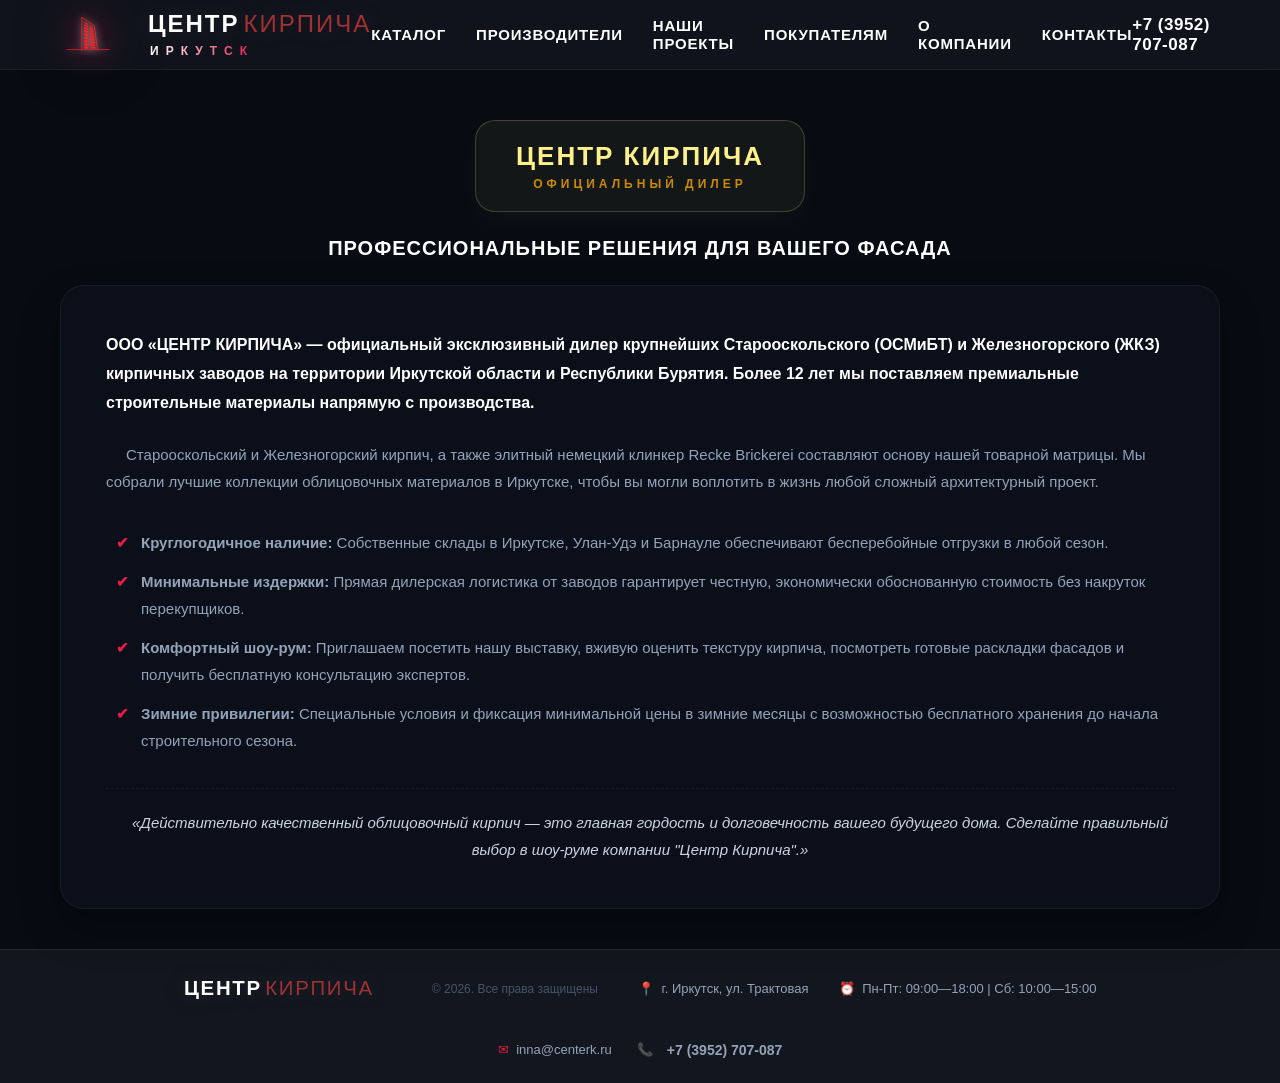
==== about.html @ 46c6ae5a "Add files via upload" ====
<!DOCTYPE html>
<html lang="ru">
<head>
    <meta charset="UTF-8">
    <meta name="viewport" content="width=device-width, initial-scale=1.0">
    <title>О компании | Центр Кирпича</title>
    <link rel="stylesheet" href="style.css">
</head>
<body style="margin: 0; padding: 0; background: #080b12; color: #ffffff; font-family: sans-serif; min-height: 100vh; display: flex; flex-direction: column;">

        <!--ШАПКА -->
    <header class="glass-header">
    <a href="index.html" class="logo-container" style="text-decoration: none !important;">
    <img src="img/logo-icon.png" alt="Центр Кирпича" class="header-logo-img">
    <div class="logo-text-block">
        <div class="logo">ЦЕНТР<span>КИРПИЧА</span></div>
        <div class="logo-city">Иркутск</div>
    </div>
</a>
  <nav class="header-nav">
    <ul class="header-nav-menu">
        <li><a href="catalog.html">Каталог</a></li>
        <li><a href="production.html">Производители</a></li>
        <li><a href="objects.html">Наши проекты</a></li>
        <li><a href="info.html">ПОКУПАТЕЛЯМ</a></li>
        <li><a href="about.html">О компании</a></li>
        <li><a href="contacts.html">Контакты</a></li>
    </ul>
</nav>
    <div class="header-contacts">
        <a href="tel:+73952707087" class="phone-link">+7 (3952) 707-087</a>
        </div>
</header>

    <!-- 2. ГЛАВНЫЙ КОНТЕНТ СТРАНИЦЫ О КОМПАНИИ (СТРОГО ПО ВАШЕМУ МАКЕТУ) -->
    <main style="flex: 1; max-width: 1200px; margin: 120px auto 40px auto; padding: 0 20px; width: 100%; box-sizing: border-box;">
        
        <!-- Заголовок и Желто-золотой логотип из ТЗ -->
        <div style="text-align: center; margin-bottom: 25px;">
            <div style="display: inline-block; padding: 20px 40px; background: rgba(254, 240, 138, 0.05); border-radius: 20px; border: 1px solid rgba(254, 240, 138, 0.2); box-shadow: 0 10px 30px rgba(254, 240, 138, 0.03); margin-bottom: 25px;">
                <h2 style="margin: 0; font-size: 26px; font-weight: 900; color: #fef08a; letter-spacing: 2px; text-transform: uppercase;">ЦЕНТР КИРПИЧА</h2>
                <div style="font-size: 12px; color: #ca8a04; letter-spacing: 4px; text-transform: uppercase; margin-top: 5px; font-weight: 700;">Официальный дилер</div>
            </div>
            <h1 style="font-size: 20px; font-weight: 800; color: #ffffff; margin: 0; text-transform: uppercase; letter-spacing: 1px;">Профессиональные решения для вашего фасада</h1>
        </div>

        <!-- Текстовый блок истории и надежности -->
         <div style="background: rgba(15, 23, 42, 0.4); backdrop-filter: blur(12px); border: 1px solid rgba(255, 255, 255, 0.05); border-radius: 24px; padding: 45px; box-shadow: 0 20px 40px rgba(0,0,0,0.3); line-height: 1.8; font-size: 15px; color: #94a3b8; display: flex; flex-direction: column; gap: 24px;">
            
            <p style="margin: 0; font-size: 16px; color: #ffffff; font-weight: 600;">
                ООО «ЦЕНТР КИРПИЧА» — официальный эксклюзивный дилер крупнейших Старооскольского (ОСМиБТ) и Железногорского (ЖКЗ) кирпичных заводов на территории Иркутской области и Республики Бурятия. Более 12 лет мы поставляем премиальные строительные материалы напрямую с производства.
            </p>

            <p style="margin: 0; text-indent: 20px;">
                Старооскольский и Железногорский кирпич, а также элитный немецкий клинкер Recke Brickerei составляют основу нашей товарной матрицы. Мы собрали лучшие коллекции облицовочных материалов в Иркутске, чтобы вы могли воплотить в жизнь любой сложный архитектурный проект.
            </p>

            <!-- Блок ключевых фактов с красивыми галочками -->
            <div style="display: flex; flex-direction: column; gap: 12px; margin: 10px 0; padding-left: 10px;">
                <div style="display: flex; align-items: flex-start; gap: 12px;">
                    <span style="color: #e11d48; font-weight: bold;">✔</span>
                    <span><strong>Круглогодичное наличие:</strong> Собственные склады в Иркутске, Улан-Удэ и Барнауле обеспечивают бесперебойные отгрузки в любой сезон.</span>
                </div>
                <div style="display: flex; align-items: flex-start; gap: 12px;">
                    <span style="color: #e11d48; font-weight: bold;">✔</span>
                    <span><strong>Минимальные издержки:</strong> Прямая дилерская логистика от заводов гарантирует честную, экономически обоснованную стоимость без накруток перекупщиков.</span>
                </div>
                <div style="display: flex; align-items: flex-start; gap: 12px;">
                    <span style="color: #e11d48; font-weight: bold;">✔</span>
                    <span><strong>Комфортный шоу-рум:</strong> Приглашаем посетить нашу выставку, вживую оценить текстуру кирпича, посмотреть готовые раскладки фасадов и получить бесплатную консультацию экспертов.</span>
                </div>
                <div style="display: flex; align-items: flex-start; gap: 12px;">
                    <span style="color: #e11d48; font-weight: bold;">✔</span>
                    <span><strong>Зимние привилегии:</strong> Специальные условия и фиксация минимальной цены в зимние месяцы с возможностью бесплатного хранения до начала строительного сезона.</span>
                </div>
            </div>

            <p style="margin: 0; text-indent: 20px; font-style: italic; color: #cbd5e1; text-align: center; border-top: 1px dashed rgba(255,255,255,0.05); padding-top: 20px;">
                «Действительно качественный облицовочный кирпич — это главная гордость и долговечность вашего будущего дома. Сделайте правильный выбор в шоу-руме компании "Центр Кирпича".»
            </p>

        </div>

    </main>

    <!-- 3.-ФУТЕР КАТАЛОГА -->
        <footer class="main-footer">
    <div class="footer-row">
        
        <div class="footer-left">
            <a href="index.html" class="logo-container">
                <div class="logo">ЦЕНТР<span>КИРПИЧА</span></div>
            </a>
            <span class="footer-copyright">© 2026. Все права защищены</span>
        </div>

        <div class="footer-center">
            <div><span>📍</span> г. Иркутск, ул. Трактовая</div>
            <div><span>⏰</span> Пн-Пт: 09:00—18:00 | Сб: 10:00—15:00</div>
        </div>

        <div class="footer-right">
            <div><span>✉</span> <a href="mailto:inna@centerk.ru">inna@centerk.ru</a></div>
            <div class="footer-socials">
                <span>📞</span>
                <a href="tel:+73952707087" class="footer-phone">+7 (3952) 707-087</a>
            </div>
        </div>

    </div>
</footer>

</html>
---- style.css ----
/* БРОНЯ ОТ БОКОВОГО СКРОЛЛА И ВЫЛЕТА КОНТЕНТА */
html, body {
    width: 100% !important;
    max-width: 100% !important;
    overflow-x: hidden !important; 
    margin: 0 !important;
    padding: 0 !important;
    box-sizing: border-box !important;
}
*, *:before, *:after {
    box-sizing: border-box !important;
}
html { scroll-behavior: smooth; }
body { margin: 0; font-family: 'Plus Jakarta Sans', sans-serif; background: #0b0f19; color: #f8fafc; overflow-x: hidden; }

/* ШАПКА */
.glass-header {
    position: fixed !important;
    top: 0 !important;
    left: 0 !important;
    width: 100% !important;
    height: 70px !important;
    background: rgba(20, 24, 33, 0.7) !important;
    backdrop-filter: blur(12px) !important;
    -webkit-backdrop-filter: blur(12px) !important;
    border-bottom: 1px solid rgba(255, 255, 255, 0.05) !important;
    z-index: 99999 !important;
    display: flex !important;
    justify-content: space-between !important; 
    align-items: center !important;
    padding: 0 40px !important; 
    box-sizing: border-box !important;
}
/* ЛОГОТИП: centr kirpicha */
.logo {
    font-size: 30px !important; /* ТУТ УВЕЛИЧИЛИ! Буквы станут массивными и пафосными */
    font-weight: 800 !important;
    color: #ffffff !important;
    letter-spacing: 2px !important;
    text-transform: uppercase;
    margin: 0 !important;
    line-height: 1.1 !important; /* Поджимаем межстрочный интервал для плотности */
    text-shadow: 0 0 20px rgba(255, 255, 255, 0.1), 
                 0 0 40px rgba(225, 29, 72, 0.2) !important;
}
.logo span {
    color: #e11d48 !important; /* Насыщенный кирпичный клинкер */
    font-weight: 300 !important; /* Контраст толщины букв */
    margin-left: 4px;
}
/* ЛОГОТИП С АНИМИРОВАННЫМ СЛОВОМ "ИРКУТСК"*/
.logo-container {
    display: flex !important;
    flex-direction: row !important;
    align-items: center !important;
    gap: 12px !important; /* Текст вплотную к картинке */
    text-decoration: none !important;
    position: relative !important;
}

.logo {
    font-size: 24px !important;
    font-weight: 800 !important;
    color: #ffffff !important;
    letter-spacing: 2px !important;
    text-transform: uppercase;
    margin: 0 !important;
}
.logo span {
    color: #a23131 !important;
    font-weight: 300 !important;
    margin-left: 4px;
}

/* слово ИРКУТСК под названием */
.logo-city {
    font-size: 12px !important; 
    font-weight: 800 !important;
    letter-spacing: 7px !important; 
    text-transform: uppercase;
    margin-top: 6px !important; 
    margin-left: 2px !important;
    
    background: linear-gradient(90deg, #ffffff, #e11d48, #ffffff);
    background-size: 200% auto;
    background-clip: text;
    -webkit-background-clip: text;
    -webkit-text-fill-color: transparent;
    animation: shineCity 4s linear infinite !important;
}

/* Анимация движения перелива для города */
@keyframes shineCity {
    0% { background-position: 0% center; }
    50% { background-position: 100% center; }
    100% { background-position: 0% center; }
}

/* Настройки logotip здания */
.header-logo-img {
    height: 64px !important; /* Наш крупный премиальный размер */
    width: auto !important;
    position: relative !important;
    z-index: 2 !important;
    margin: 0 !important;
    
    /* МАГИЯ ИДЕАЛЬНОГО ЦЕНТРИРОВАНИЯ: */
    /* Накладываем три слоя тени строго по контуру здания: бело-красное ядро и мягкий клинкерный ореол */
    filter: drop-shadow(0 0 4px rgba(255, 255, 255, 0.6))
            drop-shadow(0 0 15px rgba(225, 29, 72, 0.8))
            drop-shadow(0 0 35px rgba(139, 38, 38, 0.4)) !important;
            
    transition: all 0.4s cubic-bezier(0.16, 1, 0.3, 1) !important;
}


/* Эффект интерактива: при наведении мышки здание аккуратно пружинит вверх */
.logo-container:hover .header-logo-img {
    transform: scale(1.03) translateY(-1px) !important;
    filter: drop-shadow(0 0 6px rgba(255, 255, 255, 0.8))
            drop-shadow(0 0 25px rgba(225, 29, 72, 0.95))
            drop-shadow(0 0 50px rgba(139, 38, 38, 0.6)) !important;
}

/* Блок, который держит название "Центр Кирпича" и "Иркутск" в два ряда */
.logo-text-block {
    display: flex !important;
    flex-direction: column !important;
    align-items: flex-start !important;
    position: relative !important;
    z-index: 2 !important;
}
/* НАВИГАЦИЯ: Минимализм и стиль */
.header-nav-menu {
    display: flex !important;
    list-style: none !important;
    gap: 30px !important; /* Ровное расстояние между кнопками */
    margin: 0 !important;
    padding: 0 !important;
    align-items: center !important;
}

/* Свойства для самих текстовых ссылок */
.header-nav-menu li a {
    color: #ffffff !important; /* Убили фиолетовый цвет, сделали строго белым */
    text-decoration: none !important; /* Полностью убрали подчеркивания */
    font-size: 15px !important;
    font-weight: 700 !important;
    letter-spacing: 0.8px !important;
    text-transform: uppercase !important;
    transition: color 0.3s ease !important; /* Плавный ховер */
}

/* Дорогой красный ховер при наведении мышки в стиле Центра Кирпича */
.header-nav-menu li a:hover {
    color: #e11d48 !important;
}

/* Страховка для мобильных: на телефонах меню аккуратно прячется или скроллится */
@media (max-width: 768px) {
    .header-nav {
        display: none !important; /* Обычно на смартфонах меню убирают под бургер-иконку */
    }
}
/* ПРАВЫЙ БЛОК: Контакты и кнопка */
.header-contacts {
    display: flex;
    align-items: center;
    gap: 30px;
}

/* ТЕЛЕФОН: Теперь он горит неоновым белым и идеально читается */
.phone-link {
    color: #ffffff !important;
    text-decoration: none !important;
    font-weight: 800 !important;
    font-size: 17px !important; /* Чуть крупнее */
    letter-spacing: 0.5px;
    transition: all 0.3s ease;
}
.phone-link:hover {
    color: #e11d48 !important;         /* Наливается ярким винно-красным цветом */
    transform: scale(1.02) !important; /* Едва заметно увеличивается, пружиня к клиенту */
    text-shadow: 0 0 15px rgba(225, 29, 72, 0.5) !important; /* Мягкое неоновое свечение */
}

/* инженерный фон */
.hero-cinema {
    position: relative;
    width: 100%;
    height: 100vh !important; 
    min-height: 650px !important;
    display: flex;
    align-items: center;
    padding: 0 8%;
    box-sizing: border-box;
    overflow: hidden;
    
    /* БАЗОВЫЙ ЦВЕТ: Глубокий антрацит элитного клинкера */
    background-color: #080b12 !important;
    
    /* СЛОЖНАЯ МАТЕМАТИКА 3D-ШВОВ:
       Сочетаем светлые фаски, глубокие тени под каждым кирпичом и благородный магматический перелив */
    background-image: 
        /* 1. Светлый блик сверху шва (создает эффект объемной выпуклости раствора) */
        linear-gradient(90deg, rgba(255, 255, 255, 0.05) 1px, transparent 1px),
        linear-gradient(rgba(255, 255, 255, 0.05) 1px, transparent 1px),
        
        /* 2. Глубокая тень снизу и справа от каждого кирпича (выталкивает кирпич вперед в 3D) */
        linear-gradient(90deg, transparent 119px, rgba(0, 0, 0, 0.6) 120px),
        linear-gradient(transparent 44px, rgba(0, 0, 0, 0.6) 45px),
        
        /* 3. Фирменный красно-коричневый перелив обжига с нагаром */
        linear-gradient(135deg, rgba(139, 38, 38, 0.15) 0%, rgba(92, 44, 38, 0.18) 50%, rgba(8, 11, 18, 0.95) 100%) !important;
    
    /* Жестко задаем классические пропорции клинкерного кирпича в сетке */
    background-size: 120px 45px, 120px 45px, 120px 45px, 120px 45px, 100% 100% !important;
    
    /* Запускаем наше пафосное "дыхание" фона, которое теперь завязано на 3D-смещение */
    animation: brickFlash3D 12s ease-in-out infinite alternate !important;
    
    /* Добавляем плавность для нашего интерактивного параллакса за мышкой */
    transition: background-position 0.1s ease-out !important;
}

/* Скрываем старый контейнер видео раз и навсегда, чтобы не ломал верстку */
.video-bg-container {
    display: none !important;
}

/* АНИМАЦИЯ: Живой перелив флэш-обжига по швам и граням */
@keyframes brickFlash3D {
    0% { 
        background-position: 0px 0px, 0px 0px, 0px 0px, 0px 0px, 0% 50%; 
        filter: contrast(1) brightness(1); 
    }
    50% { 
        /* Имитируем кирпичную перевязку (смещение швов вразбежку наполовину кирпича — 60px и 22px) */
        background-position: 60px 0px, 0px 22px, 60px 0px, 0px 22px, 50% 100%; 
        filter: contrast(1.12) brightness(1.08); /* Кирпичная стена начинает дорого "играть" тенями */
    }
    100% { 
        background-position: 0px 0px, 0px 0px, 0px 0px, 0px 0px, 100% 50%; 
        filter: contrast(1) brightness(1); 
    }
}

.hero-overlay-content {
    display: flex !important;
    flex-direction: row !important;
    justify-content: space-between !important;
    align-items: center !important;
    width: 100% !important;
    max-width: 1400px !important;
    margin: 80px auto 0 auto !important; /* Увеличили зазор от шапки */
    gap: 40px !important;
}

/*ВСТРОЕННЫЙ ПРЕМИУМ-ДОМ С КЛИНКЕРНЫМ ОТСВЕЧИВАНИЕМ */

.hero-overlay-content {
    display: flex !important;
    flex-direction: row !important;
    justify-content: space-between !important;
    align-items: center !important;
    width: 100% !important;
    max-width: 1400px !important;
    margin: 80px auto 0 auto !important; /* Увеличили зазор от шапки */
    gap: 40px !important;
}

/* Левая текстовая часть занимает 55% ширины */
.hero-text-side {
    flex: 0 0 45% !important;
    max-width: 45% !important;
    text-align: left !important;
    position: relative;
    z-index: 15;
}

/* Правая часть с домом  */
.hero-image-side {
    flex: 0 0 60% !important; /* УВЕЛИЧИЛИ! Колонку сделали шире */
    max-width: 60% !important;
    display: flex !important;
    justify-content: center !important;
    align-items: center !important;
    position: relative !important;
}

/* МАГИЯ СВЕЧЕНИЯ: Зажигаем пафосный красный просвет за домом */
.hero-image-side::before {
    content: "" !important;
    position: absolute !important;
    top: 50% !important;
    left: 50% !important;
    transform: translate(-50%, -50%) !important;
    width: 700px !important; 
    height: 550px !important; 
    
    /* ИСПРАВЛЕНО: Заменили кислотный неон на глубокий терракотово-магматический перелив печи обжига */
    background: radial-gradient(circle, 
        rgba(255, 255, 255, 0.7) 0%,     /* Белый центр прожектора оставляем для блеска */
        rgba(185, 28, 28, 0.55) 25%,     /* Глубокий, насыщенный кирпично-красный цвет */
        rgba(127, 29, 29, 0.25) 55%,     /* Теплый темно-бордовый ореол затухания */
        transparent 75%) !important;
        
    filter: blur(45px) !important; 
    z-index: 1 !important;
    pointer-events: none !important;
}
/* НАСТРОЙКИ КАРТИНКИ ДОМА С АНИМАЦИЕЙ ПАРЕНИЯ */
.premium-house-img {
    display: block !important;
    width: 100% !important;
    max-width: 650px !important;
    height: auto !important;
    object-fit: contain !important;
    position: relative !important;
    z-index: 5 !important;
    
    /* ИСПРАВЛЕНО: Тень вокруг дома теперь тоже горит благородным терракотовым огнем */
    filter: drop-shadow(0 0 20px rgba(185, 28, 28, 0.45)) 
            drop-shadow(0 30px 60px rgba(0, 0, 0, 0.85)) !important;
            
    animation: houseFloat 6s ease-in-out infinite alternate !important;
}

/* Анимация парения дома (эффект Webflow) */
@keyframes houseFloat {
    0% {
        transform: translateY(0px);
    }
    100% {
        transform: translateY(-12px); /* Дом плавно приподнимается на 12 пикселей */
    }
}

/*РЕДИЗАЙН ГЛАВНЫХ КНОПОК ПОД СТИЛЬ КИРПИЧА */

/* Кнопка 1: "Смотреть продукцию" */
.btn-gradient {
    display: inline-flex !important;
    justify-content: center !important;
    align-items: center !important;
    padding: 16px 36px !important;
    height: 54px !important;
    box-sizing: border-box !important;
    border: none !important;
    border-radius: 8px !important;
    
    font-size: 14px !important;
    font-weight: 600 !important;
    text-transform: uppercase !important;
    letter-spacing: 1px !important;
    color: #ffffff !important;
    text-decoration: none !important;
    cursor: pointer !important;

    /* СЛОЖНЫЙ ГРАДИЕНТ: перелив от благородного темно-терракотового 
       через кофейно-коричневый к антрацитово-серому угольному нагару */
    background: linear-gradient(135deg, #8b2626 0%, #5c2c26 50%, #2e2629 100%) !important;
    
    /* Сдержанная глубокая тень вместо яркого неонового свечения */
    box-shadow: 0 6px 20px rgba(92, 44, 38, 0.4) !important;
    transition: all 0.4s cubic-bezier(0.16, 1, 0.3, 1) !important;
}

/* Эффект при наведении: перелив плавно смещается, имитируя игру света на кирпиче */
.btn-gradient:hover {
    transform: translateY(-3px) !important;
    background: linear-gradient(135deg, #a23131 0%, #6e352d 50%, #403438 100%) !important;
    box-shadow: 0 12px 25px rgba(92, 44, 38, 0.6) !important;
}

/* Кнопка 2: "Рассчитать объем дома"*/
.btn-outline {
    display: inline-flex !important;
    justify-content: center !important;
    align-items: center !important;
    padding: 16px 36px !important;
    height: 54px !important;
    box-sizing: border-box !important;
    border-radius: 8px !important;
    font-size: 14px !important;
    font-weight: 600 !important;
    text-transform: uppercase !important;
    letter-spacing: 1px !important;
    color: #ffffff !important;
    text-decoration: none !important;
    cursor: pointer !important;
    
    /* Убираем обычную рамку, делаем красивый мягкий переливающийся фон */
    border: none !important;
    background: linear-gradient(135deg, #2e2629 0%, #5c2c26 50%, #2e2629 100%) !important;
    background-size: 200% 200% !important;
    box-shadow: 0 4px 15px rgba(0, 0, 0, 0.3) !important;
    
    /* Запускаем постоянную анимацию перелива для кнопки */
    animation: waveButton 5s ease infinite !important;
    transition: all 0.3s ease !important;
}

.btn-outline:hover {
    transform: translateY(-3px) !important;
    box-shadow: 0 10px 25px rgba(92, 44, 38, 0.4) !important;
}

/* Анимация волны-перелива на кнопке */
@keyframes waveButton {
    0% { background-position: 0% 50%; }
    50% { background-position: 100% 50%; }
    100% { background-position: 0% 50%; }
}
/*УЛЬТРАСОВРЕМЕННЫЙ РЕСТАЙЛИНГ БЛОКА ПРЕИМУЩЕСТВ (BENTO)*/
.bento-section {
    padding: 40px 8% !important; /* Уменьшили отступы сверху и снизу с 100px до 40px */
    background: #0b0f19 !important;
    text-align: center;
    box-sizing: border-box;
}

/* ЗАГОЛОВОК: Сделали аккуратнее, чтобы не занимал много места */
.section-title h2 {
    font-size: 32px !important; /* Уменьшили с 42px до аккуратных 32px */
    font-weight: 800 !important;
    color: #ffffff !important;
    letter-spacing: -0.5px !important;
    margin-top: 0 !important;
    margin-bottom: 6px !important; /* Минимальный зазор */
    text-shadow: 0 0 30px rgba(255, 255, 255, 0.05) !important;
}

/* ПОДЗАГОЛОВОК: Прижали ближе к карточкам */
.section-title p {
    font-size: 15px !important; /* Сделали чуть изящнее */
    font-weight: 600 !important;
    color: #94a3b8 !important;
    margin-top: 0 !important;
    margin-bottom: 30px !important; /* Сократили отступ до карточек в 2 раза */
}

/* СЕТКА BENTO: Сжали вертикальные зазоры */
.brick-bento-grid {
    display: grid !important;
    grid-template-columns: repeat(2, 1fr) !important;
    gap: 15px 25px !important; /* Уменьшили зазор между строками до 15px */
    max-width: 1200px !important;
    margin: 0 auto !important;
}

/* ТОНКИЕ КАРТОЧКИ ПЛАШЕЧНОГО ТИПА */
.bento-card {
    background: rgba(30, 41, 59, 0.3) !important;
    border: 1px solid rgba(255, 255, 255, 0.06) !important;
    border-radius: 16px !important; /* Чуть уменьшили скругление под стать компактности */
    
    /* КРИТИЧЕСКИ ВАЖНО: сделали карточки тонкими плашками */
    padding: 16px 24px !important; /* Уменьшили внутренние отступы карточки в 2 раза */
    min-height: auto !important; /* Сбрасываем любую лишнюю высоту */
    box-sizing: border-box !important;
    
    display: flex !important;
    align-items: center !important; /* Элементы строго по центру по вертикали */
    gap: 18px !important; /* Сблизили иконку и текст */
    text-align: left !important;
    
    transition: transform 0.3s cubic-bezier(0.16, 1, 0.3, 1), 
                border-color 0.3s ease, 
                box-shadow 0.3s ease !important;
}

/* Модификатор для широких карточек (1, 4 и 5) */
.bento-card.bento-wide {
    grid-column: span 2 !important;
    width: 100% !important;
    background: linear-gradient(135deg, rgba(30, 41, 59, 0.45), rgba(15, 23, 42, 0.75)) !important;
    box-shadow: 0 10px 40px rgba(0, 0, 0, 0.3) !important;
}

.bento-card:hover {
    transform: translateY(-3px) !important; /* Легкое изящное пружинение */
    background: rgba(30, 41, 59, 0.55) !important;
    border-color: rgba(225, 29, 72, 0.25) !important;
    box-shadow: 0 15px 30px rgba(0, 0, 0, 0.4) !important;
}

/* КОМПАКТНЫЕ КРУГЛЫЕ ИКОНКИ */
.bento-icon-circle {
    width: 44px !important; /* Уменьшили диаметр кружка с 56px до 44px */
    height: 44px !important;
    background: linear-gradient(135deg, #8b2626 0%, #5c2c26 100%) !important;
    box-shadow: 0 4px 10px rgba(92, 44, 38, 0.2) !important;
    border-radius: 50% !important;
    display: flex !important;
    justify-content: center !important;
    align-items: center !important;
    font-size: 20px !important; /* Пропорционально уменьшили эмодзи внутри */
    flex-shrink: 0 !important;
}

/* Текстовая начинка */
.bento-info {
    display: flex;
    flex-direction: column;
}

.bento-info h3 {
    font-size: 16px !important; /* Уменьшили размер заголовка карточки для плотности */
    font-weight: 700 !important;
    color: #ffffff !important;
    margin-top: 0 !important;
    margin-bottom: 4px !important; /* Минимальный зазор до описания */
}

.bento-info p {
    font-size: 13px !important; /* Текст стал капельку компактнее */
    line-height: 1.5 !important; /* Плотный аккуратный интервал */
    color: #cbd5e1 !important;
    margin: 0 !important;
}

/* ОБНОВЛЕННАЯ СЕТКА КАТАЛОГА НА 4 КАРТОЧКИ В РЯД */

.premium-catalog-section {
    padding: 25px 0 60px 0 !important;
    background: #030c20 !important;
    text-align: center;
    scroll-margin-top: 120px !important; 
}

/* СЕТКА: Заставляет ровно 4 карточки встать на одну горизонтальную линию */
.showcase-grid {
    display: grid !important;
    grid-template-columns: repeat(4, 1fr) !important; /* ТУТ ИЗМЕНИЛИ НА 4 КОЛОНКИ */
    gap: 20px !important; /* Сделали зазоры чуть компактнее (20px вместо 30px) */
    max-width: 1400px !important; /* Расширили максимальный масштаб до 1400px */
    margin: 0 auto !important;
}

/* ОБНОВЛЕННЫЙ СТИЛЬ КАРТОЧКИ ТОВАРА */
.showcase-card {
    background: rgba(30, 41, 59, 0.3) !important;
    border: 1px solid rgba(255, 255, 255, 0.05) !important;
    border-radius: 20px !important; /* Чуть аккуратнее скругление */
    overflow: hidden !important;
    text-align: left !important;
    display: flex !important;
    flex-direction: column !important;
    transition: transform 0.4s cubic-bezier(0.16, 1, 0.3, 1), 
                border-color 0.4s ease, 
                box-shadow 0.4s ease !important;
}

.showcase-card:hover {
    transform: translateY(-6px) !important;
    background: rgba(30, 41, 59, 0.5) !important;
    border-color: rgba(139, 38, 38, 0.3) !important;
    box-shadow: 0 20px 40px rgba(0, 0, 0, 0.4) !important;
}

/* Контейнер под изображение */
.showcase-img-box {
    width: 100% !important;
    height: 180px !important;
    background: #060910 !important;
    display: flex !important;
    justify-content: center !important;
    align-items: center !important;
    position: relative !important;
    margin-bottom: 15px !important; /* УВЕЛИЧИЛИ ЗАЗОР! Теперь картинка никогда не налезет на цену */
    overflow: hidden !important;
}

.brick-texture-overlay {
    position: absolute !important;
    inset: 0 !important;
    background: linear-gradient(135deg, rgba(139, 38, 38, 0.15) 0%, rgba(11, 15, 25, 0.6) 100%) !important;
    z-index: 1;
}

.brick-fallback-icon {
    font-size: 34px !important;
    z-index: 2;
    opacity: 0.3;
}

/* Информационный блок */
.showcase-info {
    padding: 15px 22px 25px 22px !important; /* Сделали падинги просторными */
    flex-grow: 1 !important;
    display: flex !important;
    flex-direction: column !important;
    text-align: left !important;
    box-sizing: border-box !important;
}

.showcase-meta {
    font-size: 11px !important;
    font-weight: 600 !important;
    color: #64748b !important;
    text-transform: uppercase !important;
    letter-spacing: 0.5px !important;
    display: block !important;
    margin-bottom: 8px !important;
}

.showcase-info h3 {
    font-size: 16px !important;
    font-weight: 700 !important;
    color: #ffffff !important;
    margin: 6px 0 10px 0 !important;
    line-height: 1.3 !important;
    min-height: 42px !important; /* Держит ровную высоту заголовка в две строчки */
}
.catalog-brick-price-tag {
    font-size: 20px !important; /* Слегка скорректировали размер для баланса */
    font-weight: 800 !important;
    color: #ffffff !important;
    margin: 5px 0 12px 0 !important; /* Свободные зазоры сверху и снизу */
    display: block !important;
    text-shadow: 0 0 10px rgba(255, 255, 255, 0.1) !important;
}

.showcase-info p {
    font-size: 13px !important; /* Текст стал капельку компактнее, чтобы не было рваных строк */
    line-height: 1.5 !important;
    color: #94a3b8 !important;
    margin: 0 !important;
}

/*КНОПКА ОТКРЫТЬ ВЕСЬ КАТАЛОГ С ПЕРЕЛИВОМ */
.catalog-action-block {
    margin-top: 45px !important;
}

.btn-view-all {
    display: inline-flex !important;
    justify-content: center !important;
    align-items: center !important;
    padding: 16px 40px !important;
    height: 54px !important;
    box-sizing: border-box !important;
    border-radius: 8px !important;
    text-decoration: none !important;
    font-size: 14px !important;
    font-weight: 700 !important;
    text-transform: uppercase !important;
    letter-spacing: 1.5px !important;
    color: #ffffff !important;
    background: linear-gradient(135deg, #8b2626 0%, #5c2c26 50%, #2e2629 100%) !important;
    background-size: 200% 200% !important;
    box-shadow: 0 6px 20px rgba(92, 44, 38, 0.3) !important;
    animation: waveButton 6s ease infinite !important;
    transition: all 0.3s ease !important;
}

.btn-view-all:hover {
    transform: translateY(-3px) !important;
    box-shadow: 0 12px 25px rgba(92, 44, 38, 0.5) !important;
}

/*ОТЗЫВЫ КЛИЕНТОВ*/
.premium-testimonials-section {
    padding: 90px 8% 15px 8% !important; 
    text-align: center !important; /* Включаем центрирование для всего блока */
    
    /* ГЛЯНЦЕВЫЙ КРАСНЫЙ ПЕРЕЛИВ НА ФОНЕ: 
       Мягкое свечение дорогого обожженного кирпича по центру секции */
    background: radial-gradient(circle at center, #2d1316 0%, #11090b 60%, #0b0f19 100%) !important;
    
    position: relative;
    box-shadow: 0 -10px 40px rgba(0, 0, 0, 0.2);
}

/* Переносим текстовый блок заголовков строго по центру */
.testimonials-header-block {
    max-width: 800px !important; /* Немного сузили для красивого баланса по центру */
    margin: -60px auto 25px auto !important; 
    text-align: center !important; /* Текст встаёт строго по центру */
}

.testimonials-header-block h2 {
    font-size: 35px !important;
    font-weight: 800 !important;
    color: #ffffff !important;
    letter-spacing: -0.5px !important;
    margin: 0 0 12px 0 !important;
    text-shadow: 0 0 20px rgba(255, 255, 255, 0.1);
}

.testimonials-header-block p {
    font-size: 16px !important;
    color: #94a3b8 !important; /* Сделали подзаголовок чуть светлее и читабельнее */
    font-weight: 500 !important;
    margin: 0 !important;
}
/* СЕТКА: Ровно 3 колонки на ПК для идеального распределения 6 отзывов */
.reviews-bento-grid {
    display: grid !important;
    grid-template-columns: repeat(3, 1fr) !important; /* 3 колонки */
    gap: 30px !important;
    max-width: 1200px !important;
    margin: 0 auto !important;
}

/* ДИЗАЙН КАРТОЧКИ ОТЗЫВА (Glassmorphism) */
.review-brick-card {
    background: rgba(30, 41, 59, 0.25) !important;
    border: 1px solid rgba(255, 255, 255, 0.04) !important;
    border-radius: 24px !important;
    padding: 35px 30px !important;
    text-align: left !important; /* Текст внутри отзыва читается слева направо */
    
    display: flex !important;
    flex-direction: column !important;
    justify-content: space-between !important;
    min-height: 260px !important;
    box-sizing: border-box !important;
    
    /* Добавляем глянец на карточки за счет стеклянного блюра */
    backdrop-filter: blur(10px) !important;
    -webkit-backdrop-filter: blur(10px) !important;
    
    transition: transform 0.4s cubic-bezier(0.16, 1, 0.3, 1), 
                border-color 0.4s ease, 
                box-shadow 0.4s ease !important;
}

/* Эффект при наведении на глянцевом фоне */
.review-brick-card:hover {
    transform: translateY(-6px) !important;
    background: rgba(30, 41, 59, 0.45) !important;
    border-color: rgba(225, 29, 72, 0.3) !important; /* Клинкерная грань загорается ярче */
    box-shadow: 0 20px 45px rgba(225, 29, 72, 0.1) !important; /* Мягкий красный отблеск под карточкой */
}

/* Золотые премиальные звезды */
.stars-gold {
    color: #fbbf24 !important;
    font-size: 16px !important;
    margin-bottom: 15px !important;
    letter-spacing: 2px !important;
}

/* Текст отзыва */
.review-brick-text {
    font-size: 14px !important;
    line-height: 1.6 !important;
    color: #94a3b8 !important; /* Мягкий читабельный цвет текста */
    margin: 0 0 25px 0 !important;
    flex-grow: 1 !important; /* Выталкивает автора вниз */
}

/* БЛОК АВТОРА */
.reviewer-brick-info {
    display: flex !important;
    align-items: center !important;
    gap: 15px !important;
    border-top: 1px solid rgba(255, 255, 255, 0.05) !important; /* Изящная разделительная линия */
    padding-top: 15px !important;
}

/* КРУГЛЫЕ АВАТАРКИ */
.avatar-circle {
    width: 46px !important;
    height: 46px !important;
    
    /* Наш фирменный благородный красно-коричневый градиент флэш-обжига */
    background: linear-gradient(135deg, #8b2626 0%, #5c2c26 100%) !important;
    box-shadow: 0 4px 12px rgba(92, 44, 38, 0.2) !important;
    
    border-radius: 50% !important; /* Идеальный круг */
    display: flex !important;
    justify-content: center !important;
    align-items: center !important;
    font-size: 20px !important;
    flex-shrink: 0 !important;
}

.reviewer-brick-meta h4 {
    font-size: 16px !important;
    font-weight: 700 !important;
    color: #ffffff !important;
    margin: 0 !important;
}

.reviewer-brick-meta span {
    font-size: 12px !important;
    color: #64748b !important;
    display: block !important;
    margin-top: 2px !important;
}

/* Контейнер-обёртка для кнопки */
.reviews-action-block {
    width: 100% !important;
    text-align: center !important; /* 🌟 ВОТ ОНО! Железно ставит кнопку ровно в центр экрана! */
    
    /* Регулируем высоту блока, убираем дыры */
    margin-top: 35px !important;    /* Поджали повыше к 3-м карточкам отзывов */
    margin-bottom: 25px !important; /* Убрали прилипание к полу */
}

/* Сама ссылка-кнопка внутри твоего контейнера */
.reviews-action-block a {
    display: inline-block !important; /* Меняем block на inline-block, чтобы сработал text-align */
    padding: 14px 40px !important;
    background: #5c251d !important; /* Базовый строгий цвет в покое */
    color: #ffffff !important;
    font-size: 12px !important;
    font-weight: 800 !important;
    text-transform: uppercase !important;
    letter-spacing: 1.5px !important;
    text-decoration: none !important;
    border-radius: 6px !important;
    transition: all 0.3s ease-in-out !important; /* Плавный переход цвета */
}

/* Красивый и живой ховер-эффект при наведении курсора мышки */
.reviews-action-block a:hover {
    /* Градиент: слева сочный неоново-красный (#ff1e56), а направо плавно гаснет в твой винный (#5c251d) */
    background: linear-gradient(90deg, #570c1f 0%, #461a1a 45%, #5c251d 100%) !important;
    
    transform: translateY(-2px) !important; /* Изящно пружинит вверх */
    
    /* Дорогая мягкая неоновая тень под кнопкой при наведении */
    box-shadow: 0 10px 25px rgba(225, 29, 72, 0.35), 0 8px 20px rgba(0, 0, 0, 0.4) !important;
}

/*ФОРМЫ ЗАПИСИ */
.custom-form-header {
    width: 100% !important;
    text-align: center !important;  /* Железно выравниваем весь текст строго ПО ЦЕНТРУ экрана */
    margin-top: 35px !important;    /* Тот самый отступ: отодвигаем заголовок вниз от каталога */
    margin-bottom: 15px !important; /* Делаем воздушную паузу перед полями самой формы */
}

/* Стиль для больших букв h2 */
.custom-form-header h2 {
    font-size: 28px !important;
    font-weight: 900 !important;
    color: #ffffff !important;
    letter-spacing: -0.5px !important;
    margin: 0 0 12px 0 !important; /* Небольшой зазор до строчки в кавычках */
    text-shadow: 0 0 20px rgba(255, 255, 255, 0.1) !important;
}

/* Стиль для мелкого подзаголовка p */
.custom-form-header p {
    font-size: 14px !important;
    color: #94a3b8 !important; /* Красивый матовый серебряный цвет */
    font-weight: 500 !important;
    margin: 0 !important;
}

.booking-section {
    /* ИСПРАВЛЕНИЕ: увеличили верхний отступ со 100px до 150px, чтобы форма отлепилась от верхней линии */
    padding: 150px 8% 110px 8% !important;
    text-align: center;
    position: relative;
    overflow: hidden;
    
    /* ЭФФЕКТ СВЕТЯЩЕГОСЯ КЛИНКЕРНОГО ЛЬДА (ИГРА СВЕТА НА ЗАДНЕМ ФОНЕ) */
    background: radial-gradient(circle at 50% 30%, #4a1519 0%, #1c0a0c 45%, #070a12 100%) !important;
    box-shadow: 0 -15px 50px rgba(0, 0, 0, 0.4);
}
/* ДОБАВЛЯЕМ СВЕТОВЫЕ ПРОСВЕТЫ НА ЗАДНИЙ ФОН ДЛЯ ЭФФЕКТА ИГРЫ ЛЬДА */
.booking-section::before {
    content: "";
    position: absolute;
    top: 20%;
    left: 50%;
    transform: translate(-50%, -50%);
    width: 600px;
    height: 300px;
    background: radial-gradient(ellipse at center, rgba(225, 29, 72, 0.12) 0%, transparent 70%);
    filter: blur(50px);
    z-index: 1;
    pointer-events: none;
    /* Бесконечная пульсация заднего света, имитирующая игру пламени в толще льда */
    animation: iceGlow 8s ease-in-out infinite alternate;
}

@keyframes iceGlow {
    0% { opacity: 0.6; transform: translate(-50%, -50%) scale(0.9); }
    100% { opacity: 1; transform: translate(-50%, -50%) scale(1.1); }
}

/* Заголовок секции формы */
.booking-section h2 {
    position: relative;
    z-index: 5;
    font-size: 34px !important;
    font-weight: 800 !important;
    color: #ffffff !important;
    letter-spacing: -0.5px !important;
    margin-bottom: 12px !important;
}

.booking-subtitle {
    position: relative;
    z-index: 5;
    font-size: 16px !important;
    color: #94a3b8 !important;
    margin-bottom: 50px !important; 
}

/* ГЛАВНЫЙ БЕНТО-БОКС ФОРМЫ (Glassmorphism) */
.premium-booking {
    margin: 15px auto 55px auto !important;
    position: relative;
    z-index: 10;
    max-width: 450px !important;
    background: rgba(15, 23, 42, 0.45) !important; 
    backdrop-filter: blur(30px) !important;
    -webkit-backdrop-filter: blur(30px) !important;
    border: 1px solid rgba(255, 255, 255, 0.08) !important;
    border-radius: 24px !important;
    padding: 45px 35px !important;
    box-shadow: 0 30px 60px rgba(0, 0, 0, 0.5) !important;
}

.booking-field {
    width: 100% !important;
    margin-bottom: 22px !important;
    position: relative !important;
}

/* ПОЛЯ ВВОДА */
.premium-booking input {
    width: 100% !important;
    height: 54px !important;
    box-sizing: border-box !important;
    padding-left: 20px !important;
    padding-right: 45px !important;
    background: rgba(30, 41, 59, 0.5) !important; 
    border: 1px solid rgba(255, 255, 255, 0.06) !important;
    border-radius: 12px !important;
    color: #ffffff !important;
    outline: none !important;
    font-size: 15px !important;
    transition: all 0.3s ease !important;
    -webkit-appearance: none;
    appearance: none;
}

/* Заблокированное верхнее поле с именем кирпича */
#lead-brick-select.lead-readonly-input {
    cursor: default !important;
    background: rgba(255, 255, 255, 0.02) !important;
    border-color: rgba(255, 255, 255, 0.04) !important;
    color: #94a3b8 !important;
}

/* Горизонтальная строка с объёмом и итоговой сметой */
.lead-summary-block {
    text-align: center !important;
    font-size: 13px !important;
    color: #94a3b8 !important;
    font-weight: 700 !important;
    text-transform: uppercase !important;
    letter-spacing: 1px !important;
    margin: 20px 0 25px 0 !important;
    line-height: 1.6 !important;
    display: none; /* JavaScript раскроет этот блок при клике на расчет */
}

/* Стиль для неонового ценника с рублем внутри строки */
#lead-final-price {
    color: #e11d48 !important;
    font-size: 16px !important;
    font-weight: 900 !important;
    text-shadow: 0 0 15px rgba(225, 29, 72, 0.4) !important;
}

.premium-booking input:focus {
    background: rgba(15, 23, 42, 0.8) !important;
    border-color: #e11d48 !important;
    box-shadow: 0 0 0 4px rgba(225, 29, 72, 0.2) !important;
}

.premium-booking input::placeholder { 
    color: #64748b !important; 
}

/* КНОПКА С ШОКОЛАДНО-КЛИНКЕРНЫМ ПЕРЕЛИВОМ - Полностью твоя, без изменений */
.booking-submit {
    display: block !important;
    width: 100% !important;
    height: 56px !important;
    border: none !important;
    border-radius: 12px !important;
    font-size: 15px !important;
    font-weight: 800 !important;
    text-transform: uppercase !important;
    letter-spacing: 2px !important;
    color: #ffffff !important;
    cursor: pointer !important;
    position: relative !important;
    overflow: hidden !important; 
    box-sizing: border-box !important;
    
    background: linear-gradient(135deg, 
        #2a1012 0%, 
        #52211b 25%, 
        #a63228 50%, 
        #421518 75%, 
        #1c0a0c 100%) !important;
    background-size: 300% 300% !important;
    
    box-shadow: 0 0 0 1px rgba(255, 255, 255, 0.15) inset,
                0 4px 0 rgba(255, 255, 255, 0.1) inset,
                0 8px 30px rgba(166, 50, 40, 0.45) !important;
    
    animation: liquidWater 4s ease-in-out infinite alternate !important;
    transition: all 0.4s cubic-bezier(0.16, 1, 0.3, 1) !important;
    margin-top: 15px !important;
}
#lead-brick-select.lead-readonly-input {
    color: #ffffff !important;
    font-weight: 700 !important;
    text-shadow: 0 0 10px rgba(255, 255, 255, 0.1) !important;
}

/* 2. НАЗВАНИЯ РАЗДЕЛОВ: 🔥 ИСПРАВЛЕНО! Заменили display: block на display: none, чтобы скрыть нули до расчета */
.lead-summary-block,
#lead-sum-display,
#lead-quantity-display {
    display: none; /* Убрали !important block. Теперь строки по умолчанию скрыты */
    font-size: 13px !important;
    color: #94a3b8 !important; /* Приглушенный серебряный */
    font-weight: 700 !important;
    text-transform: uppercase !important;
    letter-spacing: 1px !important;
    margin: 15px 0 !important;
    text-align: center !important;
}

/* 3. ПОДСВЕТКА ЦИФР: Зажигаем белым только цифры объема (м² и шт.) */
#lead-quantity-value,
#lead-pcs-value {
    color: #ffffff !important; /* Чистый белый для цифр */
    font-weight: 800 !important;
    text-shadow: 0 0 10px rgba(255, 255, 255, 0.2) !important;
    margin-left: 5px !important;
}

/* 4. СУММА РАСЧЕТА: Возвращаем мёртвую фиксацию в одну строчку и сочный красный неон */
#lead-final-price {
    color: #e11d48 !important; /* Фирменный ярко-красный */
    font-size: 22px !important;
    font-weight: 900 !important;
    text-shadow: 0 0 15px rgba(225, 29, 72, 0.6) !important;
    display: inline !important; /* Запрещает знаку ₽ падать на новую строку */
    white-space: nowrap !important; /* Удерживает рубли в один ряд */
}
/* ИСПРАВЛЕНИЕ БЕГУЩЕГО БЛИКА */
.booking-submit::before {
    content: "" !important;
    position: absolute !important;
    top: -50% !important;
    left: -150% !important;
    width: 60% !important;
    height: 200% !important;
    
    background: linear-gradient(
        90deg, 
        transparent 0%, 
        rgba(255, 255, 255, 0.4) 30%, 
        rgba(255, 255, 255, 0.7) 50%, 
        rgba(255, 255, 255, 0.4) 70%, 
        transparent 100%) !important;
        
    transform: skewX(-35deg) !important;
    animation: mirrorGlint 3.5s cubic-bezier(0.25, 0.46, 0.45, 0.94) infinite !important;
    z-index: 5 !important;
}

/* Интерактивный отклик при наведении мыши */
.booking-submit:hover {
    transform: translateY(-3px) scale(1.02) !important;
    filter: brightness(1.2) contrast(1.1) !important;
    box-shadow: 0 0 0 1px rgba(255, 255, 255, 0.3) inset,
                0 15px 35px rgba(166, 50, 40, 0.7) !important;
}

/* Анимации движения */
@keyframes mirrorGlint {
    0% { left: -150%; }
    40% { left: 150%; }
    100% { left: 150%; }
}

@keyframes liquidWater {
    0% { background-position: 0% 50%; }
    100% { background-position: 100% 50%; }
}
/* КОНТАКТЫ И ФУТЕР */
.contacts-section {
    padding: 20px 8% 45px 8% !important;
    background: #0b0f19 !important;
    text-align: center !important;
}

.contacts-section h2 {
    font-size: 28px !important;
    font-weight: 900 !important;
    color: #ffffff !important;
    letter-spacing: -0.5px !important;
    margin-top: 0 !important;
    margin-bottom: 55px !important; /* Отступ до сетки контактов */
}

/* СЕТКА: Выстраивает 4 элемента ровными блоками по 2 в ряд */
.premium-contacts-grid {
     display: flex !important;
    flex-direction: row !important;
    flex-wrap: nowrap !important; /* Запрещаем перенос на второй этаж на ПК */
    justify-content: center !important;
    align-items: stretch !important;
    gap: 15px !important; /* Компактное расстояние между плитками */
    width: 100% !important;
    max-width: 1400px !important;
    margin: 0 auto 30px auto !important;
}

.contact-brick-item {
    display: flex !important;
    align-items: center !important;
    gap: 20px !important;
    text-align: left !important;
    
    /* Дополнительное центрирование самих элементов внутри ячеек */
    justify-content: flex-start !important; 
    background: rgba(255, 255, 255, 0.01) !important; /* Легкая матовая подложка */
    padding: 10px 15px !important;
    border-radius: 14px !important;
}

.contact-brick-item:hover {
    transform: translateY(-2px) !important; /* При наведении плашка изящно пружинит вверх */
}


/* КРУГЛЫЕ КЛИНКЕРНЫЕ ПОДЛОЖКИ ПОД ИКОНКИ */
.brick-icon-circle {
    width: 52px !important;
    height: 52px !important;
    
    /* Тот самый благородный красно-коричневый градиент флэш-обжига */
    background: linear-gradient(135deg, #8b2626 0%, #5c2c26 100%) !important;
    box-shadow: 0 6px 15px rgba(92, 44, 38, 0.25) !important;
    
    border-radius: 50% !important;
    display: flex !important;
    justify-content: center !important;
    align-items: center !important;
    font-size: 22px !important;
    flex-shrink: 0 !important;
}

/* Текстовый блок внутри контакта */
.contact-meta-text {
    display: flex;
    flex-direction: column;
}

.contact-meta-text h4 {
    font-size: 14px !important;
    font-weight: 700 !important;
    color: #64748b !important; /* Мягкий серо-синий заголовок */
    text-transform: uppercase !important;
    letter-spacing: 1px !important;
    margin: 0 0 4px 0 !important;
}

.contact-meta-text span,
.contact-link-val {
    font-size: 12px !important; /* Сделали адрес, телефон и почту КРУПНЫМИ и читабельными */
    font-weight: 600 !important;
    color: #ffffff !important;
    text-decoration: none !important;
    line-height: 1.4 !important;
    transition: color 0.3s ease !important;
}

/* Ссылки телефона и почты при наведении красиво подсвечиваются */
.contact-link-val:hover {
    color: #e11d48 !important; /* Загораются цветом кирпичного пламени */
}
/*СТИЛИЗАЦИЯ РЕЖИМА РАБОТЫ И ИНТЕРАКТИВНОЙ КАРТЫ */

/* Стиль строчки режима работы внутри контактов */
.work-time-badge {
    font-size: 13px !important;
    font-weight: 600 !important;
    color: #64748b !important; /* Утонченный серо-синий цвет текста */
    margin: 6px 0 0 0 !important; /* Небольшой зазор сверху от адреса */
    letter-spacing: 0.3px !important;
    display: flex !important;
    align-items: center !important;
    gap: 6px !important;
}

/* КОНТЕЙНЕР ДЛЯ КАРТЫ (Делаем его широкоформатным и пафосным) */
.premium-map-container {
    max-width: 800px !important; /* Ширина идеально совпадает с нашей сеткой контактов */
    margin: 60px auto 0 auto !important; /* Отодвинули карту вниз от контактов на 60px */
    
    /* Эффект глянцевого ледяного бокса вокруг карты */
    background: rgba(30, 41, 59, 0.2) !important;
    border: 1px solid rgba(255, 255, 255, 0.06) !important;
    border-radius: 24px !important; /* Красивые мягкие круглые углы */
    padding: 10px !important; /* Внутренний отступ создает эффект стеклянной рамки */
    box-shadow: 0 20px 50px rgba(0, 0, 0, 0.4) !important;
    overflow: hidden !important;
    
    transition: all 0.4s ease !important;
}

/* Настройки самого фрейма карты */
.premium-map-container iframe {
    width: 100% !important; /* НАМЕРТВО растягиваем по горизонтали */
    height: 280px !important; /* Пафосная комфортная высота */
    display: block !important;
    border: none !important;
    border-radius: 16px !important; /* Скругляем углы самой карте */
    
    /* Сохраняем наш крутой ночной фильтр, который мы настраивали */
    filter: grayscale(0.6) brightness(0.7) contrast(1.1) !important;
    transition: all 0.5s cubic-bezier(0.16, 1, 0.3, 1) !important;
}


/* Интерактивный эффект: когда клиент наводит мышку на карту, */
/* она плавно возвращает свои сочные цвета, чтобы удобно было искать улицы! */
.premium-map-container:hover iframe {
    filter: grayscale(0) brightness(1) contrast(1) !important;
}

.premium-map-container:hover {
    border-color: rgba(225, 29, 72, 0.2) !important; /* Клинкерная грань рамки слегка подсвечивается */
    box-shadow: 0 30px 60px rgba(0, 0, 0, 0.5) !important;
}

/*FOOTER)*/
.main-footer {
    width: 100% !important;
    background: rgba(20, 24, 33, 0.85) !important; /* Наш премиальный графитовый цвет */
    border-top: 1px solid rgba(255, 255, 255, 0.08) !important; /* Тонкая четкая линия раздела */
    padding: 25px 0 !important;
    margin-top: auto !important; /* Железно поджимает подвал к низу страницы */
    font-family: sans-serif !important;
}

.footer-row {
    max-width: 1400px !important;
    margin: 0 auto !important;
    padding: 0 40px !important;
    display: flex !important;
    justify-content: space-between !important;
    align-items: center !important;
    flex-wrap: wrap !important;
    gap: 20px !important;
    box-sizing: border-box !important;
}

.footer-left {
    display: flex !important;
    align-items: center !important;
    gap: 25px !important;
}

.footer-left .logo-container {
    text-decoration: none !important;
    transform: scale(0.85) !important;
    transform-origin: left center !important;
}

.footer-copyright {
    font-size: 12px !important;
    color: #475569 !important;
    white-space: nowrap !important;
}

.footer-center {
    display: flex !important;
    gap: 30px !important;
    font-size: 13px !important;
    color: #94a3b8 !important;
}

.footer-center span, .footer-right span {
    color: #e11d48 !important; /* Красные неоновые маркеры адреса и связи */
    margin-right: 4px !important;
}

.footer-right {
    display: flex !important;
    align-items: center !important;
    gap: 25px !important;
    font-size: 13px !important;
}

.footer-right a {
    color: #94a3b8 !important;
    text-decoration: none !important;
    transition: color 0.2s !important;
}

.footer-right a:hover {
    color: #ffffff !important;
}

.footer-socials {
    display: flex !important;
    align-items: center !important;
    gap: 10px !important;
}

.footer-phone {
    color: #ffffff !important;
    font-weight: 800 !important;
    font-size: 14px !important;
}
/* ЦЕНТРИРОВАНИЕ ФУТЕРА СТРОГО НА ГЛАВНОЙ СТРАНИЦЕ */
#index-page .footer-row,
body:not([class*="-page"]) .footer-row {
    justify-content: center !important; /* Ставит логотип и текст строго по центру */
    gap: 40px !important;               /* Делает красивый отступ между ними */
}


/*ФИНАЛЬНЫЙ ОДНОСТРОЧНЫЙ МОБИЛЬНЫЙ МАКЕТ ШАПКИ*/
@media (max-width: 768px) {
    
    /* ВОЗВРАЩАЕМ УЗКУЮ ШАПКУ В ОДИН РЯД */
    .glass-header {
        position: fixed !important;
        top: 0 !important;
        left: 0 !important;
        width: 100% !important;
        box-sizing: border-box !important;
        padding: 10px 4% !important; /* Очень тонкая и изящная шапка */
        
        display: flex !important;
        flex-direction: row !important; /* СТРОГО в один горизонтальный ряд */
        justify-content: space-between !important; /* Логотип строго слева, кнопка строго справа */
        align-items: center !important;
        gap: 10px !important;
        background: rgba(11, 15, 25, 0.75) !important;
        backdrop-filter: blur(25px) !important;
    }

    /* Намертво прячем ненужные элементы */
    .nav-menu, .phone-link, header nav, .glass-header nav {
        display: none !important; 
    }

    /* Сближаем иконку и название */
    .logo-container {
        display: flex !important;
        flex-direction: row !important;
        align-items: center !important;
        gap: 8px !important; /* Прижали текст вплотную к иконке */
        width: auto !important; /* Убираем растяжение */
    }

    /* Маленькая аккуратная иконка здания */
    .header-logo-img {
        height: 34px !important; 
        width: auto !important;
    }

    /* Текст "ЦЕНТР КИРПИЧА" на телефонах */
    .logo {
        font-size: 15px !important; /* Идеальный размер, чтобы не толкать кнопку */
        font-weight: 800 !important;
        letter-spacing: 0.5px !important;
        white-space: nowrap !important;
    }
    
    .logo-city {
        font-size: 8px !important;
        letter-spacing: 1.5px !important;
        margin-top: 1px !important;
    }

    /* СКРЫВАЕМ ДЛИННЫЙ ТЕКСТ НА КНОПКЕ ДЛЯ МОБИЛЬНЫХ */
    .cta-btn .desktop-text {
        display: none !important;
    }

    /* МАГИЯ МАРКЕТИНГА: превращаем кнопку в компактную пафосную плашку "РАСЧЕТ" */
    .cta-btn::before {
        content: "РАСЧЕТ" !important; /* Новое короткое слово, которое влезет везде */
        font-size: 11px !important;
        font-weight: 700 !important;
        letter-spacing: 1px !important;
        color: #ffffff !important;
    }

    /* ИЗЯЩНАЯ КОМПАКТНАЯ КНОПКА СПРАВА */
    .cta-btn {
        display: inline-flex !important;
        justify-content: center !important;
        align-items: center !important;
        
        width: auto !important; /* Больше не растягивается */
        height: 36px !important; /* Тонкая пафосная кнопка */
        padding: 0 16px !important; /* Аккуратные боковые отступы */
        margin: 0 !important;
        flex-shrink: 0 !important; /* Защита от сдавливания */
        border-radius: 6px !important;
    }

    /* КОРРЕКЦИЯ ПЕРВОГО ЭКРАНА ПОД ТОНКУЮ ШАПКУ */
    .hero-overlay-content {
        flex-direction: column !important;
        text-align: center !important;
        margin-top: 100px !important; /* Вернули аккуратный зазор */
        gap: 25px !important;
    }
    .hero-text-side { flex: 0 0 100% !important; max-width: 100% !important; text-align: center !important; }
    .hero-overlay-content h1 { font-size: 26px !important; line-height: 1.2 !important; }
    .hero-description { font-size: 13px !important; text-align: center !important; margin-bottom: 25px !important; }
    .hero-buttons { flex-direction: column !important; gap: 10px !important; width: 100% !important; }
    .btn-gradient, .btn-outline { width: 100% !important; box-sizing: border-box !important; height: 48px !important; padding: 0 !important; }
    .hero-image-side { flex: 0 0 100% !important; max-width: 100% !important; margin-top: 5px !important; }
    .premium-house-img { max-width: 90% !important; width: 90% !important; height: auto !important; }

    /* КОНТАКТЫ В ОДИН СТОЛБИК */
    .premium-contacts-grid { grid-template-columns: 1fr !important; gap: 14px !important; padding: 0 !important; width: 100% !important; }
    .contact-brick-item { width: 100% !important; box-sizing: border-box !important; padding: 16px 20px !important; background: rgba(30, 41, 59, 0.2) !important; border: 1px solid rgba(255, 255, 255, 0.04) !important; border-radius: 14px !important; display: flex !important; flex-direction: row !important; align-items: center !important; gap: 15px !important; }
    .brick-icon-circle { width: 44px !important; height: 44px !important; font-size: 18px !important; flex-shrink: 0 !important; }
    .contact-meta-text { text-align: left !important; }
    .contact-meta-text h4 { font-size: 12px !important; margin-bottom: 2px !important; }
    .contact-meta-text span, .contact-link-val { font-size: 14px !important; line-height: 1.4 !important; white-space: normal !important; }

    /* 1. НАМЕРТВО переключаем сетку преимуществ в один ровный столбик */
    .brick-bento-grid {
        display: flex !important;
        flex-direction: column !important; /* Все карточки встают друг под друга */
        gap: 16px !important; /* Удобный и аккуратный мобильный зазор */
        width: 100% !important;
        max-width: 100% !important;
        padding: 0 10px !important; /* Легкие отступы по краям экрана телефона */
    }

    /* 2. ДЕЛАЕМ ВСЕ КАРТОЧКИ ОДИНАКОВО ШИРОКИМИ ПЛАШКАМИ */
    .bento-card, 
    .bento-card.bento-wide {
        grid-column: span 1 !important; /* Сбрасываем старую сетку ПК версии */
        width: 100% !important;
        box-sizing: border-box !important;
        
        /* Выстраиваем элементы внутри карточки горизонтально: иконка слева, текст справа */
        display: flex !important;
        flex-direction: row !important; 
        align-items: center !important; /* Выравнивание строго по центру по вертикали */
        gap: 16px !important; /* Зазор между круглой иконкой и текстом */
        
        padding: 20px 18px !important; /* Оптимальные мобильные отступы внутри */
        border-radius: 16px !important;
    }

    /* 3. ЗАЩИЩАЕМ КРУГЛЫЕ ИКОНКИ ОТ СДАВЛИВАНИЯ */
    .bento-icon-circle {
        width: 44px !important; /* Компактный размер для смартфона */
        height: 44px !important;
        font-size: 20px !important;
        flex-shrink: 0 !important; /* КРИТИЧЕСКИ ВАЖНО: кружок больше никогда не сожмется и не станет овалом */
    }

    /* 4. РАСПРЯМЛЯЕМ ТЕКСТ */
    .bento-info {
        display: flex !important;
        flex-direction: column !important;
        text-align: left !important; /* Читабельный левый край для мобильных */
    }

    .bento-info h3 {
        font-size: 17px !important; /* Четкий и аккуратный мобильный заголовок */
        margin-top: 0 !important;
        margin-bottom: 4px !important;
    }

    .bento-info p {
        font-size: 13px !important; /* Компактный мобильный текст */
        line-height: 1.5 !important; /* Плотный удобный интервал */
        color: #cbd5e1 !important;
    }
 .showcase-grid {
        grid-template-columns: 1fr !important; /* Больше никаких 4-х сжатых колонок на телефонах! */
        gap: 20px !important; /* Удобный мобильный зазор между карточками */
        padding: 0 10px !important; /* Легкие отступы от краев экрана смартфона */
        width: 100% !important;
    }

    /* 2. Делаем саму карточку товара свободной */
    .showcase-card {
        width: 100% !important;
        max-width: 100% !important;
        box-sizing: border-box !important;
        border-radius: 20px !important;
    }

    /* Корректируем высоту темной заглушки под картинку, чтобы она не была гигантской */
    .showcase-img-box {
        height: 180px !important;
    }

    /* 3. Распрямляем текстовый блок внутри кирпича */
    .showcase-info {
        padding: 25px 20px !important; /* Удобные внутренние отступы для пальцев */
        text-align: left !important; /* Читабельный левый край */
    }

    .showcase-meta {
        font-size: 11px !important;
        letter-spacing: 0.5px !important;
        margin-bottom: 6px !important;
    }

    /* Названия брендов (Recke, Старый Оскол) больше не будут обрезаться */
    .showcase-info h3 {
        font-size: 20px !important; /* Крупный пафосный размер названия */
        margin-top: 0 !important;
        margin-bottom: 10px !important;
        line-height: 1.3 !important;
    }

    /* Описание характеристик кирпича */
    .showcase-info p {
        font-size: 14px !important; /* Отличный мобильный размер текста */
        line-height: 1.6 !important;
        color: #94a3b8 !important;
    }

        /* ======================================================
       ОТЗЫВ НА СМАРТФОНАХ (СТРОГО В СТОЛБИК)
    ====================================================== */

    /* 1. Намертво переключаем сетку отзывов в 1 колонку */
    .reviews-bento-grid {
        grid-template-columns: 1fr !important; /* Больше никаких 2-х или 3-х сжатых колонок на телефонах! */
        gap: 16px !important; /* Удобный мобильный зазор между карточками отзывов */
        padding: 0 10px !important; /* Легкие отступы от краев экрана смартфона */
        width: 100% !important;
    }

    /* 2. Делаем плашку отзыва свободной и широкой */
    .review-brick-card {
        width: 100% !important;
        max-width: 100% !important;
        box-sizing: border-box !important;
        padding: 30px 20px !important; /* Отличные мобильные отступы внутри карточки */
        border-radius: 20px !important;
        min-height: auto !important; /* Сбрасываем жесткую высоту ПК версии */
        
        display: flex !important;
        flex-direction: column !important;
        justify-content: space-between !important;
    }

    /* Золотые звезды */
    .stars-gold {
        font-size: 14px !important;
        margin-bottom: 12px !important;
    }

    /* Распрямляем текст самого отзыва */
    .review-brick-text {
        font-size: 14px !important; /* Читабельный мобильный размер */
        line-height: 1.6 !important;
        margin-bottom: 20px !important;
    }

    /* Блок автора внизу */
    .reviewer-brick-info {
        display: flex !important;
        flex-direction: row !important; /* Кружок и имя строго в один горизонтальный ряд */
        align-items: center !important;
        gap: 14px !important;
        padding-top: 14px !important;
    }

    /* Защищаем круглые клинкерные аватарки от сдавливания */
    .avatar-circle {
        width: 44px !important;
        height: 44px !important;
        font-size: 18px !important;
        flex-shrink: 0 !important; /* Намертво запрещаем кружку сжиматься и превращаться в овал */
    }

    /* Имя автора и компания */
    .reviewer-brick-meta {
        text-align: left !important; /* Выравнивание строго по левому краю */
    }

    .reviewer-brick-meta h4 {
        font-size: 15px !important; /* Имена (Руслан, Игорь Валентинович) теперь полностью влезут */
        font-weight: 700 !important;
        margin: 0 !important;
        line-height: 1.2 !important;
    }

    .reviewer-brick-meta span {
        font-size: 12px !important;
        margin-top: 2px !important;
        display: block !important;
    }
    /* Делаем свечение сзади дома мягким и кирпично-красным */
    .hero-image-side::before {
        width: 320px !important; /* Оптимальный мобильный размер */
        height: 250px !important;
        
        /* ПОЛНОСТЬЮ убрали белый центр: теперь это мягкий, дорогой, 
           рассеянный терракотово-красный градиент печи обжига */
        background: radial-gradient(circle, 
            rgba(185, 28, 28, 0.45) 0%,     /* Насыщенный кирпично-красный в центре */
            rgba(127, 29, 29, 0.15) 50%,    /* Теплый бордовый ореол */
            transparent 80%) !important;
            
        filter: blur(40px) !important; /* Сильное размытие для идеальной мягкости */
    }

    /* Корректируем контурную тень самого особняка на телефонах */
    .premium-house-img {
        filter: drop-shadow(0 0 12px rgba(185, 28, 28, 0.35)) 
                drop-shadow(0 20px 40px rgba(0, 0, 0, 0.8)) !important;
    }
}
/*СТИЛИ ВСПЛЫВАЮЩЕГО МОДАНЕЛЬНОГО КАЛЬКУЛЯТОРА*/

/* Фоновая подложка на весь экран (затемнение и размытие) */
.calculator-modal {
    position: fixed !important;
    inset: 0 !important;
    background: rgba(11, 15, 25, 0.7) !important;
    backdrop-filter: blur(20px) !important;
    -webkit-backdrop-filter: blur(20px) !important;
    display: flex !important;
    justify-content: center !important;
    align-items: center !important;
    z-index: 999999 !important; /* Поверх абсолютно всего на сайте */
    
    /* Изначально скрываем окно */
    opacity: 0;
    pointer-events: none;
    transition: opacity 0.4s ease !important;
}

/* Класс, который будет добавляться через JS для плавного появления */
.calculator-modal.active {
    opacity: 1 !important;
    pointer-events: auto !important;
}

/* Главный бокс калькулятора (Ice Glass) */
.calc-box-content {
    background: rgba(15, 23, 42, 0.85) !important;
    border: 1px solid rgba(255, 255, 255, 0.08) !important;
    border-radius: 24px !important;
    width: 100% !important;
    max-width: 460px !important;
    padding: 40px 35px !important;
    box-sizing: border-box !important;
    position: relative !important;
    box-shadow: 0 30px 70px rgba(0, 0, 0, 0.8) !important;
    transform: scale(0.9);
    transition: transform 0.4s cubic-bezier(0.16, 1, 0.3, 1) !important;
}

.calculator-modal.active .calc-box-content {
    transform: scale(1) !important;
}

/* Кнопка закрытия крестик */
.close-calc-btn {
    position: absolute !important;
    top: 20px !important;
    right: 20px !important;
    background: transparent !important;
    border: none !important;
    color: #64748b !important;
    font-size: 28px !important;
    cursor: pointer !important;
    transition: color 0.2s ease !important;
}
.close-calc-btn:hover { color: #ffffff !important; }

.calc-box-content h3 {
    font-size: 24px !important;
    font-weight: 800 !important;
    color: #ffffff !important;
    margin: 0 0 8px 0 !important;
}
.calc-subtitle {
    font-size: 14px !important;
    color: #64748b !important;
    margin: 0 0 30px 0 !important;
    line-height: 1.4 !important;
}

.calc-field {
    margin-bottom: 20px !important;
    text-align: left !important;
}
.calc-field label {
    display: block !important;
    font-size: 13px !important;
    font-weight: 700 !important;
    color: #94a3b8 !important;
    text-transform: uppercase !important;
    letter-spacing: 0.5px !important;
    margin-bottom: 8px !important;
}
.calc-field input, .calc-field select {
     width: 100% !important;
    height: 52px !important;
    box-sizing: border-box !important;
    padding: 0 15px !important;
    background: #1e293b !important;
    border: 1px solid rgba(255, 255, 255, 0.06) !important;
    border-radius: 12px !important;
    color: #ffffff !important;
    outline: none !important;
    font-size: 15px !important;
    
    /* 🔥 ИСПРАВЛЕНО: Отключаем уродливую серую системную стрелку браузера */
    -webkit-appearance: none !important; /* Для Chrome, Safari, Edge */
    -moz-appearance: none !important;    /* Для Firefox */
    appearance: none !important;         /* Стандарт для всех современных браузеров */
}
.calc-field input:focus, .calc-field select:focus {
    border-color: #e11d48 !important;
}

/* БЛОК ИТОГОВОЙ СУММЫ */
.calc-total-block {
    background: rgba(11, 15, 25, 0.6) !important;
    border: 1px solid rgba(255, 255, 255, 0.04) !important;
    border-radius: 16px !important;
    padding: 20px !important;
    margin: 25px 0 !important;
    text-align: center !important;
}
.calc-total-block span {
    font-size: 13px !important;
    color: #64748b !important;
    text-transform: uppercase !important;
    letter-spacing: 0.5px !important;
}
.total-sum-val {
    font-size: 32px !important;
    font-weight: 800 !important;
    color: #e11d48 !important; /* Сумма горит ярким клинкерным огнем */
    margin-top: 5px !important;
    text-shadow: 0 0 20px rgba(225, 29, 72, 0.2) !important;
}

/* КНОПКА ОТПРАВКИ В КАЛЬКУЛЯТОРЕ */
.calc-send-btn {
    width: 100% !important;
    height: 54px !important;
    border: none !important;
    border-radius: 12px !important;
    font-size: 14px !important;
    font-weight: 700 !important;
    text-transform: uppercase !important;
    letter-spacing: 1px !important;
    color: #ffffff !important;
    background: linear-gradient(135deg, #8b2626 0%, #5c2c26 100%) !important;
    box-shadow: 0 4px 15px rgba(92, 44, 38, 0.3) !important;
    cursor: pointer !important;
    transition: all 0.3s ease !important;
}
.calc-send-btn:hover {
    transform: translateY(-2px) !important;
    box-shadow: 0 8px 25px rgba(92, 44, 38, 0.5) !important;
}


/* ======================================================
  ПРЕМИУМ-АНИМАЦИИ, СВЕЧЕНИЯ И ПАРАЛЛАКС
====================================================== */

/* 1. ПЛАВНОЕ ПОЯВЛЕНИЕ ЭЛЕМЕНТОВ ПРИ ЗАГРУЗКЕ САЙТА */
.hero-text-side {
    opacity: 0;
    animation: fadeInUp 1.2s cubic-bezier(0.16, 1, 0.3, 1) forwards !important;
}

/* Особняк проявляется чуть позже с пафосной задержкой */
.hero-image-side {
    opacity: 0;
    animation: fadeInUp 1.4s cubic-bezier(0.16, 1, 0.3, 1) 0.2s forwards !important;
}

@keyframes fadeInUp {
    0% {
        opacity: 0;
        transform: translateY(30px); /* Элементы мягко поднимаются снизу вверх */
    }
    100% {
        opacity: 1;
        transform: translateY(0);
    }
}

/* 2. КРАСИВОЕ ЖИВОЕ СВЕЧЕНИЕ ВОКРУГ ГЛАВНЫХ КНОПОК */
.btn-gradient, .btn-view-all, .booking-submit {
    position: relative;
    z-index: 1;
}

/* Создаем скрытый неоновый ободок вокруг кнопок */
.btn-gradient::after, .btn-view-all::after {
    content: "" !important;
    position: absolute !important;
    inset: -2px !important;
    border-radius: 8px !important;
    background: linear-gradient(135deg, #e11d48, #8b2626, #5c2c26) !important;
    z-index: -1 !important;
    opacity: 0;
    filter: blur(8px) !important; /* Мягкое неоновое размытие */
    transition: opacity 0.4s ease !important;
}

/* При наведении мышки кнопка плавно зажигается изнутри */
.btn-gradient:hover::after, .btn-view-all:hover::after {
    opacity: 1 !important;
}

/* 3. МИКРОАНИМАЦИИ КАРТОЧЕК БРЕНДОВ АССОРТИМЕНТА */
.showcase-card {
    transition: transform 0.5s cubic-bezier(0.16, 1, 0.3, 1), 
                border-color 0.4s ease, 
                box-shadow 0.5s ease !important;
}

/* При наведении карточка дорого приподнимается, а тень имитирует 3D объем */
.showcase-card:hover {
    transform: translateY(-8px) scale(1.02) !important; /* Легкое увеличение */
    border-color: rgba(225, 29, 72, 0.3) !important; /* Грани клинкера вспыхивают */
    box-shadow: 0 25px 50px rgba(0, 0, 0, 0.5), 
                0 0 20px rgba(185, 28, 28, 0.15) !important; /* Мягкий кирпичный отсвет под ней */
}

/* Плавный зум картинки внутри кирпичной карточки при наведении */
.showcase-card:hover .brick-fallback-icon {
    transform: scale(1.15);
    opacity: 0.5;
    transition: all 0.4s ease !important;
}
.brick-fallback-icon { transition: all 0.4s ease !important; }

/* 4. УПРАВЛЕНИЕ НЕБОЛЬШИМ ПАРАЛЛАКСОМ ФОНА В CSS */
.hero-cinema {
    /* Добавляем плавность смещения фоновой сетки швов */
    transition: background-position 0.1s ease-out !important;
}


/* ======================================================
   СТИЛИЗАЦИЯ ДИНАМИЧЕСКОЙ СТРАНИЦЫ ТОВАРА (PRODUCT PAGE)
====================================================== */
.product-page-wrapper {
    padding: 140px 8% 80px 8% !important;
    background: #0b0f19 !important;
    min-height: 100vh;
    display: flex;
    justify-content: center;
    align-items: center;
    box-sizing: border-box;
}

/* Наш премиум ледяной контейнер на 2 колонки */
.product-container-ice {
    display: flex !important;
    flex-direction: row !important;
    width: 100% !important;
    max-width: 1100px !important;
    background: rgba(15, 23, 42, 0.45) !important;
    backdrop-filter: blur(30px) !important;
    border: 1px solid rgba(255, 255, 255, 0.06) !important;
    border-radius: 24px !important;
    padding: 45px !important;
    gap: 50px !important;
    box-shadow: 0 30px 60px rgba(0, 0, 0, 0.5) !important;
}

/* Левое фото кирпича */
.product-visual-side {
    flex: 0 0 45% !important;
    max-width: 45% !important;
}
.product-main-photo-box {
    width: 100% !important;
    height: 350px !important;
    background: #060910 !important;
    border-radius: 16px !important;
    display: flex !important;
    justify-content: center !important;
    align-items: center !important;
    position: relative !important;
    border: 1px solid rgba(255, 255, 255, 0.03) !important;
}
.product-fallback-big-icon { font-size: 80px !important; opacity: 0.2; }

/* Правая текстовая колонка */
.product-details-side {
    flex: 0 0 50% !important;
    max-width: 50% !important;
    text-align: left !important;
    display: flex;
    flex-direction: column;
}
.product-page-meta { font-size: 12px !important; font-weight: 700; color: #64748b; text-transform: uppercase; letter-spacing: 1px; }
.product-details-side h1 { font-size: 32px !important; font-weight: 800; color: #ffffff; margin: 8px 0 15px 0 !important; }
.product-page-desc { font-size: 15px !important; line-height: 1.6; color: #94a3b8; margin: 0 0 30px 0 !important; }

/* ГЛЯНЦЕВАЯ ТАБЛИЦА ХАРАКТЕРИСТИК */
.product-specs-table {
    display: flex !important;
    flex-direction: column !important;
    gap: 0 !important;
    margin-bottom: 35px !important;
    border-radius: 12px !important;
    overflow: hidden;
    border: 1px solid rgba(255, 255, 255, 0.04) !important;
}
.table-row {
    display: flex !important;
    justify-content: space-between !important;
    padding: 14px 20px !important;
    font-size: 14px !important;
    background: rgba(30, 41, 59, 0.2) !important;
    border-bottom: 1px solid rgba(255, 255, 255, 0.04) !important;
}
.table-row:last-child { border-bottom: none !important; }
.table-row:nth-child(even) { background: rgba(15, 23, 42, 0.3) !important; } /* Чередование строк */
.table-row span { color: #94a3b8 !important; }
.table-row strong { color: #ffffff !important; font-weight: 600 !important; }

/* КНОПКА ЗАКАЗА */
.product-order-submit {
    width: 100% !important;
    height: 54px !important;
    border: none !important;
    border-radius: 10px !important;
    font-size: 14px !important;
    font-weight: 700 !important;
    text-transform: uppercase;
    letter-spacing: 1px;
    color: white !important;
    cursor: pointer !important;
    background: linear-gradient(135deg, #8b2626 0%, #5c2c26 100%) !important;
    box-shadow: 0 5px 15px rgba(92, 44, 38, 0.3) !important;
    transition: all 0.3s ease !important;
    display: flex !important;
    justify-content: center !important; /* Центр по горизонтали */
    align-items: center !important;     /* Центр по вертикали */
    text-decoration: none !important;   /* Железно убирает синее подчёркивание ссылки */
}
.product-order-submit:hover { transform: translateY(-2px); box-shadow: 0 10px 25px rgba(92, 44, 38, 0.5) !important; }

/* АДАПТИВНОСТЬ ДЛЯ МОБИЛОК */
@media (max-width: 768px) {
    .product-container-ice { flex-direction: column !important; padding: 25px 20px !important; gap: 30px !important; }
    .product-visual-side, .product-details-side { flex: 0 0 100% !important; max-width: 100% !important; }
    .product-main-photo-box { height: 220px !important; }
    .product-details-side h1 { font-size: 24px !important; }
}
/* ======================================================
   ИСПРАВЛЕНИЕ КОНТРАСТА ССЫЛОК И СТИЛИЗАЦИЯ ФОТО ТОВАРОВ
====================================================== */

/* Намертво убираем стандартный синий цвет ссылок для всего каталога */
.showcase-grid a.showcase-card {
    text-decoration: none !important;
    color: inherit !important; /* Наследует правильный белый и серый цвет */
}

/* Фиксируем цвета внутри выплывающей шторки характеристик */
.showcase-detailed-specs .spec-row span {
    color: #94a3b8 !important; /* Мягкий, благородный читабельный серо-голубой тон */
    font-size: 13px !important;
}

.showcase-detailed-specs .spec-row strong {
    color: #ffffff !important; /* Ослепительно белый контрастный цвет для цифр и размеров! */
    font-weight: 700 !important;
    font-size: 13px !important;
}

/* СТИЛИ ДЛЯ РЕАЛЬНЫХ ФОТОГРАФИЙ КИРПИЧА В КАТАЛОГЕ */
.catalog-brick-photo {
    width: 100% !important;
    height: 100% !important;
    object-fit: cover !important; /* Фотография идеально заполнит бокс без искажений */
    position: absolute !important;
    inset: 0 !important;
    z-index: 2 !important;
    transition: transform 0.5s cubic-bezier(0.16, 1, 0.3, 1) !important;
}

/* Эффект при наведении: фото кирпича пафосно и дорого увеличивается внутри рамки */
.showcase-card:hover .catalog-brick-photo {
    transform: scale(1.08) !important;
}

/* ======================================================
   СУПЕР-ПРЕМИУМ РЕСТАЙЛИНГ ПОИСКА И ТЕГОВ КАТАЛОГА
====================================================== */

/* КОНТЕЙНЕР ПОИСКА: Центрируем и задаем пафосную ширину */
.catalog-search-wrapper {
    position: relative !important;
    max-width: 650px !important;
    margin: 0 auto 35px auto !important;
    box-sizing: border-box !important;
    padding: 0 15px !important;
}

/* ГЛЯНЦЕВОЕ УГОЛЬНОЕ ПОЛЕ ВВОДА */
#catalogSearchInput {
    width: 100% !important;
    height: 54px !important;
    background: rgba(15, 23, 42, 0.6) !important; /* Эффект тонированного льда */
    border: 1px solid rgba(255, 255, 255, 0.08) !important;
    border-radius: 30px !important; /* Идеально круглая капсула */
    padding: 0 50px 0 25px !important;
    color: #ffffff !important;
    font-size: 14px !important;
    font-weight: 500 !important;
    outline: none !important;
    box-shadow: 0 10px 30px rgba(0, 0, 0, 0.3) !important;
    -webkit-appearance: none;
    appearance: none;
    transition: all 0.4s cubic-bezier(0.16, 1, 0.3, 1) !important;
}

/* Фокус: при клике инпут плавно наливается глубиной и загорается кирпичный контур */
#catalogSearchInput:focus {
    background: rgba(11, 15, 25, 0.95) !important;
    border-color: #b91c1c !important;
    box-shadow: 0 0 0 4px rgba(185, 28, 28, 0.15), 
                0 15px 35px rgba(0, 0, 0, 0.5) !important;
}

#catalogSearchInput::placeholder {
    color: #64748b !important; /* Приятный мягкий серо-синий подсказчик */
}

/* КРЕСТИК ОЧИСТКИ СТРОГО ВНУТРИ ПОЛЯ */
.search-clear-icon {
    position: absolute !important;
    right: 35px !important;
    top: 50% !important;
    transform: translateY(-50%) !important;
    color: #64748b !important;
    font-size: 24px !important;
    cursor: pointer !important;
    z-index: 10 !important;
    line-height: 1 !important;
    transition: color 0.2s ease !important;
}
.search-clear-icon:hover { 
    color: #ffffff !important; 
}

/* ПАНЕЛЬ КНОПОК-ФИЛЬТРОВ */
.catalog-filters-panel {
    display: flex !important;
    flex-wrap: wrap !important;
    justify-content: center !important;
    align-items: center !important;
    gap: 10px 12px !important; /* Ужали расстояние между капсулами */
    max-width: 1300px !important; /* Эта ширина принудительно сложит 11 кнопок в 2 ряда */
    margin: 20px auto 0 auto !important; 
    padding: 0 20px !important;
}
/* Свойства для самих кнопок-капсул */
.catalog-filters-panel .filter-tag-btn {
    padding: 8px 16px !important; /* Сделали кнопки компактнее */
    font-size: 13px !important;
    margin: 0 !important; /* Убрали старые маргины, которые расталкивали строки */
    white-space: nowrap !important; /* Запретили тексту внутри кнопок переноситься */
}

/* СТИЛЬНАЯ МАТОВАЯ КНОПКА-КАПСУЛА (СБРОС СИСТЕМНЫХ СТИЛЕЙ БРАУЗЕРА) */
.filter-tag-btn {
    background: rgba(30, 41, 59, 0.3) !important;
    border: 1px solid rgba(255, 255, 255, 0.06) !important;
    border-radius: 30px !important;
    padding: 11px 26px !important;
    font-size: 13px !important;
    font-weight: 700 !important;
    text-transform: uppercase !important;
    letter-spacing: 0.5px !important;
    color: rgba(255, 255, 255, 0.65) !important;
    cursor: pointer !important;
    outline: none !important;
    -webkit-appearance: none;
    appearance: none;
    transition: all 0.3s cubic-bezier(0.16, 1, 0.3, 1) !important;
}

/* Ховер: плашка мягко подсвечивается */
.filter-tag-btn:hover {
    color: #ffffff !important;
    background: rgba(30, 41, 59, 0.6) !important;
    border-color: rgba(255, 255, 255, 0.2) !important;
}

/* АКТИВНЫЙ ТЕГ: Горит благородным градиентом флэш-обжига печи */
.filter-tag-btn.active {
    background: linear-gradient(135deg, #8b2626 0%, #5c2c26 100%) !important;
    border-color: rgba(225, 29, 72, 0.3) !important;
    color: #ffffff !important;
    box-shadow: 0 6px 18px rgba(92, 44, 38, 0.4) !important;
}

/* СТРАХОВКА АДАПТИВНОСТИ ДЛЯ ТЕЛЕФОНОВ */
@media (max-width: 768px) {
    .catalog-search-wrapper { padding: 0 10px !important; }
    #catalogSearchInput { height: 48px !important; font-size: 13px !important; }
    .catalog-filters-panel { gap: 8px !important; margin-bottom: 35px !important; }
    .filter-tag-btn { padding: 8px 18px !important; font-size: 11px !important; }
    .search-clear-icon { right: 25px !important; }
}

/* ======================================================
   КРИТИЧЕСКИЙ КЛАСС СКРЫТИЯ ДЛЯ ФИЛЬТРА И ПОИСКА
====================================================== */
.hidden-brick {
    display: none !important; /* Намертво вырезает карточку из сетки при фильтрации */
    opacity: 0 !important;
    pointer-events: none !important;
}

/* ======================================================
   ПРЕМИУМ ОФОРМЛЕНИЕ ЦЕННИКА В КАРТОЧКАХ ТОВАРОВ
====================================================== */
.catalog-brick-price-tag {
    font-size: 22px !important; /* Крупная заметная цена */
    font-weight: 800 !important;
    color: #ffffff !important; /* Чистый белый цвет, как на макете */
    margin: 12px 0 !important;
    letter-spacing: -0.5px;
    text-shadow: 0 0 10px rgba(255, 255, 255, 0.15) !important;
}

/* Выделяем копейки или валюту ярким клинкерным цветом */
.catalog-brick-price-tag::after {
    color: #e11d48 !important; /* Слово загорится легким огненным акцентом */
    font-size: 16px !important;
    font-weight: 600;
}
/* ======================================================
   СТИЛИЗАЦИЯ ФОТОГРАФИИ ВНУТРИ КАРТОЧКИ ТОВАРА
====================================================== */
.product-page-real-photo {
    width: 100% !important;
    height: 100% !important;
    object-fit: cover !important; /* Фотография идеально заполнит рамку без растягивания */
    border-radius: 16px !important; /* Скругляем углы картинке */
    position: absolute !important;
    inset: 0 !important;
    z-index: 2 !important;
    filter: drop-shadow(0 10px 25px rgba(0, 0, 0, 0.5)) !important;
}
/* ======================================================
   ИНТЕРАКТИВНОЕ ОПИСАНИЕ КАТЕГОРИИ (КЛИНКЕРНЫЙ СТИЛЬ)
====================================================== */
.category-premium-description {
    max-width: 1000px !important;
    margin: 0 auto 40px auto !important;
    background: rgba(30, 41, 59, 0.2) !important; /* Легкий матовый лед */
    border: 1px solid rgba(255, 255, 255, 0.04) !important;
    border-radius: 20px !important;
    padding: 35px !important;
    text-align: left !important;
    box-sizing: border-box !important;
    
    /* Изначально скрыто, JS включит его плавным проявлением */
    display: none;
    opacity: 0;
    transform: translateY(-10px);
    transition: opacity 0.5s ease, transform 0.5s ease !important;
}

/* Класс анимации активации */
.category-premium-description.active-desc {
    display: block !important;
    opacity: 1 !important;
    transform: translateY(0) !important;
}

.category-premium-description h2 {
    font-size: 24px !important;
    font-weight: 800 !important;
    color: #ffffff !important;
    text-transform: uppercase;
    margin: 0 0 6px 0 !important;
    letter-spacing: 0.5px;
}

.category-promo-subtitle {
    font-size: 13px !important;
    font-weight: 600;
    color: #64748b !important;
    text-transform: uppercase;
    letter-spacing: 1px;
    margin-bottom: 25px !important;
}

/* СЕТКА ХАРАКТЕРИСТИК С ИКОНКАМИ */
.category-specs-list {
    display: grid !important;
    grid-template-columns: repeat(2, 1fr) !important; /* В два ряда для ПК */
    gap: 16px 40px !important;
}

.category-spec-bullet {
    display: flex !important;
    align-items: flex-start !important;
    gap: 12px !important;
    font-size: 14px !important;
    line-height: 1.5 !important;
    color: #cbd5e1 !important;
}

/* Стильная клинкерная точка-иконка из вашего макета */
.category-spec-bullet::before {
    content: "•" !important;
    color: #e11d48 !important; /* Наша фирменная горящая точка */
    font-size: 22px !important;
    line-height: 1 !important;
    flex-shrink: 0;
}

/* Мобильная адаптация: на смартфонах список встает в одну колонку */
@media (max-width: 768px) {
    .category-premium-description { padding: 25px 20px !important; margin-bottom: 25px !important; }
    .category-specs-list { grid-template-columns: 1fr !important; gap: 14px !important; }
    .category-premium-description h2 { font-size: 20px !important; }
}
/* ======================================================
   БАННЕР БЕСПЛАТНОГО ХРАНЕНИЯ В КАТАЛОГЕ
====================================================== */
.premium-storage-banner {
    position: relative !important;
    width: 100% !important;
    max-width: 1400px !important;
    margin: 15px auto 25px auto !important; /* Аккуратные отступы сверху и снизу */
    padding: 20px 40px !important;
    background: rgba(15, 23, 42, 0.4) !important; /* Полупрозрачный угольный лед */
    backdrop-filter: blur(12px) !important;
    -webkit-backdrop-filter: blur(12px) !important;
    border: 1px solid rgba(255, 255, 255, 0.06) !important;
    border-radius: 20px !important;
    overflow: hidden !important;
    box-shadow: 0 10px 40px rgba(0, 0, 0, 0.3) !important;
}

/* Скрытое неоновое свечение сзади баннера */
.storage-banner-glow {
    position: absolute !important;
    top: 50% !important;
    left: -10% !important;
    transform: translateY(-50%) !important;
    width: 300px !important;
    height: 150px !important;
    background: radial-gradient(circle, rgba(225, 29, 72, 0.15) 0%, transparent 70%) !important;
    filter: blur(30px) !important;
    pointer-events: none !important;
    z-index: 1 !important;
}

/* Внутренняя сетка контента */
.storage-banner-content {
    position: relative !important;
    z-index: 5 !important;
    display: flex !important;
    align-items: center !important;
    justify-content: center !important; /* ИСПРАВЛЕНО: Сдвигаем иконку и текст к центру */
    gap: 20px !important;
}
/* Текстовый блок внутри баннера */
.storage-banner-text {
    text-align: center !important; /* ИСПРАВЛЕНО: Сам текст теперь встанет строго по центру */
}

/* Иконка снежинки (символ зимнего/складского хранения) */
.storage-banner-icon {
    width: 48px !important;
    height: 48px !important;
    background: linear-gradient(135deg, #e11d48 0%, #991b1b 100%) !important; /* Фирменный градиент */
    border-radius: 12px !important;
    display: flex !important;
    justify-content: center !important;
    align-items: center !important;
    font-size: 22px !important;
    color: #ffffff !important;
    flex-shrink: 0 !important;
    box-shadow: 0 4px 15px rgba(225, 29, 72, 0.3) !important;
}

.storage-banner-text {
    text-align: center !important;
}

/* Главный заголовок баннера строго из вашего ТЗ */
.storage-banner-text h3 {
    font-size: 18px !important;
    font-weight: 800 !important;
    color: #ffffff !important;
    letter-spacing: 1px !important;
    margin: 0 0 4px 0 !important;
    text-transform: uppercase !important;
}

/* Подзаголовок, раскрывающий выгоду */
.storage-banner-text p {
    font-size: 13px !important;
    color: #94a3b8 !important; /* Мягкий стальной цвет текста */
    margin: 0 !important;
    font-weight: 500 !important;
    line-height: 1.4 !important;
}

/* Адаптивность для мобильных телефонов */
@media (max-width: 768px) {
    .premium-storage-banner {
        padding: 20px !important;
        margin: 20px auto 15px auto !important;
        width: 92% !important;
    }
    .storage-banner-content {
        flex-direction: column !important;
        align-items: flex-start !important;
        gap: 14px !important;
    }
    .storage-banner-text h3 {
        font-size: 15px !important;
    }
    .storage-banner-text p {
        font-size: 12px !important;
    }
}

/* ==========================================================================
   💎 УЛЬТРА-МОДНАЯ 3D-КАРУСЕЛЬ 
========================================================================== */
.simple-projects-section {
    padding: 30px 0 !important;
    background: #090d16;
}

.simple-projects-container {
    max-width: 1200px !important;
    margin: 0 auto;
    padding: 0 20px;
}

.simple-projects-header {
    text-align: center !important;
    margin-bottom: 30px !important;
}

.simple-projects-header h2 {
    font-size: 24px !important;
    font-weight: 800 !important;
    color: #ffffff !important;
    letter-spacing: 1px !important;
    text-transform: uppercase !important;
    margin-bottom: 8px;
}

.simple-projects-header p {
    font-size: 13px !important;
    color: #94a3b8 !important;
}

/* ЛЕНТА ПРОКРУТКИ: ПЛОТНЫЙ РЯД БЕЗ КИЛОМЕТРОВЫХ ДЫР */
.simple-projects-scroll-wrapper {
    display: flex !important;
    gap: 15px !important; /* Ровный, аккуратный зазор между фотографиями */
    padding: 30px 10px !important; /* Отступы, чтобы при увеличении фотки не обрезались */
    overflow-x: auto !important;
    scroll-snap-type: x mandatory;
    -webkit-overflow-scrolling: touch;
    align-items: center !important;
}

/* Тонкий красный скроллбар */
.simple-projects-scroll-wrapper::-webkit-scrollbar {
    height: 4px;
}
.simple-projects-scroll-wrapper::-webkit-scrollbar-thumb {
    background: #e11d48;
    border-radius: 10px;
}

/* КАРТОЧКА В СПОКОЙНОМ СОСТОЯНИИ */
.simple-projects-card {
    flex: 0 0 400px !important; /* Удобная стандартная ширина фото */
    height: 260px !important; /* Стандартная высота */
    border-radius: 14px !important;
    overflow: hidden !important;
    border: 1px solid rgba(255, 255, 255, 0.05);
    cursor: pointer;
    scroll-snap-align: center;
    transition: all 0.3s cubic-bezier(0.25, 1, 0.5, 1) !important; /* Мягкая скорость анимации */
}

/* 🔥 ЭФФЕКТ ОБЪЕМА: Когда клиент наводит курсор (или зажимает пальцем на телефоне), 
   карточка мгновенно вырастает, становится БОЛЬШОЙ, яркой и выкатывается вперед! */
.simple-projects-card:hover {
    flex: 0 0 460px !important; /* Ширина увеличивается */
    height: 300px !important; /* Высота увеличивается */
    border-color: rgba(255, 255, 255, 0.2) !important;
    box-shadow: 0 20px 40px rgba(0, 0, 0, 0.7) !important;
}

/* Мягкое приглушение остальных фоток, когда одна из них открыта крупным планом */
.simple-projects-scroll-wrapper:hover .simple-projects-card:not(:hover) {
    opacity: 0.4 !important; /* Все соседние карточки аккуратно тухнут в тень */
    transform: scale(0.95) !important; /* И слегка уменьшаются */
}

.simple-projects-card img {
    width: 100% !important;
    height: 100% !important;
    object-fit: cover !important;
}

/* Адаптивность под мобильные телефоны */
@media (max-width: 768px) {
    .simple-projects-card {
        flex: 0 0 75% !important;
        height: 220px !important;
    }
    .simple-projects-card:hover {
        flex: 0 0 85% !important;
        height: 250px !important;
    }
}

/* ==========================================================================
   💎 СТИЛИ МОДАЛЬНОГО ОКНА УСПЕХА 
========================================================================== */

/* Подложка на весь экран */
.premium-success-overlay {
    position: fixed !important;
    top: 0 !important;
    left: 0 !important;
    width: 100% !important;
    height: 100% !important;
    background: rgba(5, 8, 15, 0.85) !important; /* Угольное размытое премиум-затемнение */
    backdrop-filter: blur(8px) !important;
    z-index: 9999999 !important; /* Намертво перекроет весь сайт сверху */
    display: flex !important;
    justify-content: center !important;
    align-items: center !important;
    
    /* Изначально окно полностью невидимо */
    opacity: 0 !important;
    pointer-events: none !important;
    transition: opacity 0.4s cubic-bezier(0.25, 1, 0.5, 1) !important;
}

/* 🔥 Класс-триггер, который включит JS при успешной отправке письма Инне */
.premium-success-overlay.active {
    opacity: 1 !important;
    pointer-events: auto !important;
}

/* Сам белый/темный бокс с текстом */
.premium-success-box {
    background: #0f172a !important; /* Глубокий slate-фон под стиль сайта */
    border: 1px solid rgba(255, 255, 255, 0.08) !important;
    border-radius: 24px !important;
    padding: 40px 30px !important;
    max-width: 420px !important;
    width: 90% !important;
    text-align: center !important;
    box-shadow: 0 30px 60px rgba(0, 0, 0, 0.8) !important;
    
    /* Эффект легкого вылета из глубины */
    transform: scale(0.9) !important;
    transition: transform 0.4s cubic-bezier(0.25, 1, 0.5, 1) !important;
}

.premium-success-overlay.active .premium-success-box {
    transform: scale(1) !important;
}

/* Стильный зеленый круг с галочкой */
.success-icon-circle {
    width: 60px;
    height: 60px;
    background: rgba(34, 197, 94, 0.1);
    border: 2px solid #22c55e;
    color: #22c55e;
    border-radius: 50%;
    display: flex;
    align-items: center;
    justify-content: center;
    font-size: 28px;
    font-weight: 700;
    margin: 0 auto 20px auto;
    box-shadow: 0 0 20px rgba(34, 197, 94, 0.2);
}

.premium-success-box h3 {
    color: #ffffff !important;
    font-size: 18px !important;
    font-weight: 800 !important;
    letter-spacing: 1px !important;
    margin: 0 0 12px 0 !important;
    text-transform: uppercase !important;
}

.premium-success-box p {
    color: #94a3b8 !important; /* Твой приглушенный серебряный */
    font-size: 13.5px !important;
    line-height: 1.6 !important;
    margin: 0 !important;
}
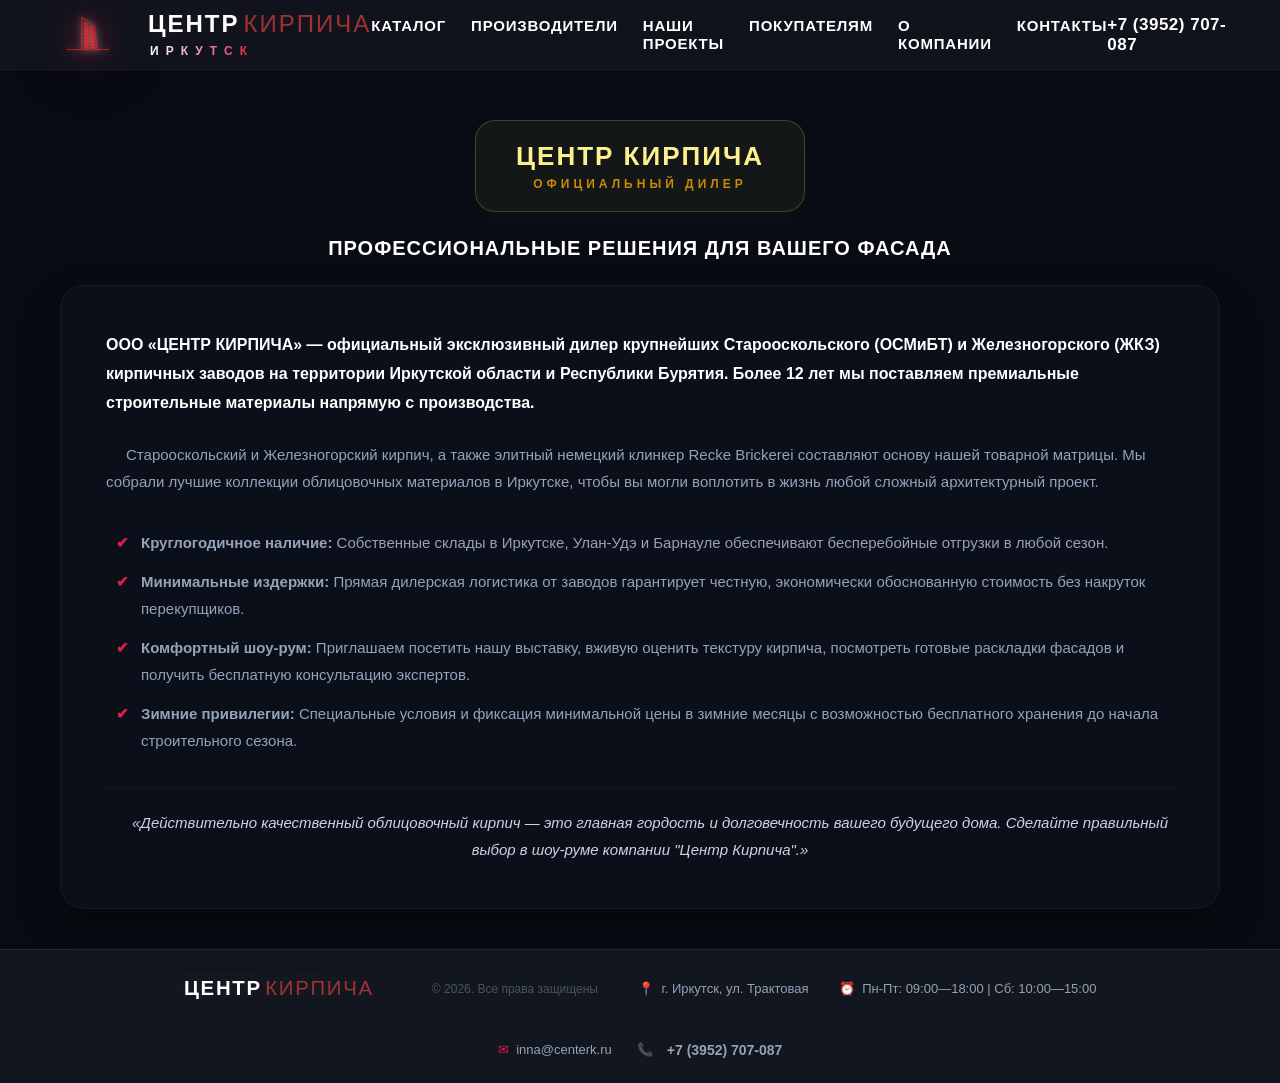
==== commit 59f105a1: "Add files via upload" ====
--- a/about.html
+++ b/about.html
@@ -30,6 +30,11 @@
     <div class="header-contacts">
         <a href="tel:+73952707087" class="phone-link">+7 (3952) 707-087</a>
         </div>
+        <div class="burger-menu-btn">
+        <span></span>
+        <span></span>
+        <span></span>
+    </div>
 </header>
 
     <!-- 2. ГЛАВНЫЙ КОНТЕНТ СТРАНИЦЫ О КОМПАНИИ (СТРОГО ПО ВАШЕМУ МАКЕТУ) -->
@@ -110,4 +115,5 @@
     </div>
 </footer>
 
-</html>
+    <script src="script.js"></script>
+</html>
--- a/style.css
+++ b/style.css
@@ -133,55 +133,196 @@
 /* НАВИГАЦИЯ: Минимализм и стиль */
 .header-nav-menu {
     display: flex !important;
+    flex-direction: row !important; /* Строго в ряд на компах! */
+    gap: 25px !important;
     list-style: none !important;
-    gap: 30px !important; /* Ровное расстояние между кнопками */
+    padding: 0 !important;
     margin: 0 !important;
-    padding: 0 !important;
-    align-items: center !important;
-}
-
-/* Свойства для самих текстовых ссылок */
+}
+
+/* Свойства для самих текстовых ссылок на компьютерах */
 .header-nav-menu li a {
-    color: #ffffff !important; /* Убили фиолетовый цвет, сделали строго белым */
-    text-decoration: none !important; /* Полностью убрали подчеркивания */
+    color: #ffffff !important; 
+    text-decoration: none !important; 
     font-size: 15px !important;
     font-weight: 700 !important;
     letter-spacing: 0.8px !important;
     text-transform: uppercase !important;
-    transition: color 0.3s ease !important; /* Плавный ховер */
-}
-
-/* Дорогой красный ховер при наведении мышки в стиле Центра Кирпича */
+    transition: color 0.3s ease !important; 
+}
+
+/* Дорогой красный ховер при наведении мышки на ПК */
 .header-nav-menu li a:hover {
     color: #e11d48 !important;
 }
 
-/* Страховка для мобильных: на телефонах меню аккуратно прячется или скроллится */
-@media (max-width: 768px) {
-    .header-nav {
-        display: none !important; /* Обычно на смартфонах меню убирают под бургер-иконку */
-    }
-}
-/* ПРАВЫЙ БЛОК: Контакты и кнопка */
+/* Правый блок контактов на ПК */
 .header-contacts {
-    display: flex;
-    align-items: center;
-    gap: 30px;
-}
-
-/* ТЕЛЕФОН: Теперь он горит неоновым белым и идеально читается */
+    display: flex !important;
+    align-items: center !important;
+    gap: 30px !important;
+}
+
+/* Твой неоновый телефон */
 .phone-link {
     color: #ffffff !important;
     text-decoration: none !important;
     font-weight: 800 !important;
-    font-size: 17px !important; /* Чуть крупнее */
-    letter-spacing: 0.5px;
-    transition: all 0.3s ease;
+    font-size: 17px !important; 
+    letter-spacing: 0.5px !important;
+    transition: all 0.3s ease !important;
 }
 .phone-link:hover {
-    color: #e11d48 !important;         /* Наливается ярким винно-красным цветом */
-    transform: scale(1.02) !important; /* Едва заметно увеличивается, пружиня к клиенту */
-    text-shadow: 0 0 15px rgba(225, 29, 72, 0.5) !important; /* Мягкое неоновое свечение */
+    color: #e11d48 !important;         
+    transform: scale(1.02) !important; 
+    text-shadow: 0 0 15px rgba(225, 29, 72, 0.5) !important; 
+}
+
+/* На компах кнопка бургера намертво скрыта, чтобы не мешаться */
+.burger-menu-btn {
+    display: none !important;
+}
+
+
+/* ==========================================================================
+   📱 МОБИЛЬНЫЙ АДАПТИВ (ВКЛЮЧАЕТСЯ СТРОГО НА СМАРТФОНАХ)
+========================================================================== */
+@media (max-width: 768px) {
+    /* Разжимаем коробку шапки на мобилке, чтобы не было обрезки */
+    .glass-header, 
+    .header-nav {
+        overflow: visible !important; 
+        height: auto !important; 
+    }
+
+    /* Показываем бургер (три полоски) строго на телефонах */
+    .burger-menu-btn {
+        display: flex !important;
+        flex-direction: column !important;
+        justify-content: space-between !important;
+        width: 26px !important;
+        height: 18px !important;
+        cursor: pointer !important;
+        position: relative !important;
+         z-index:1000000001 !important; /* Поверх шоколадных кнопок */
+    }
+
+    .burger-menu-btn span {
+        width: 100% !important;
+        height: 2px !important;
+        background-color: #ffffff !important;
+        border-radius: 2px !important;
+    }
+
+    /* На телефонах скрываем длинный телефон, чтобы освободить место */
+    .header-contacts {
+        display: none !important;
+    }
+
+    /* 🔥 ВОТ ТЕПЕРЬ МОБИЛЬНАЯ ШТОРКА СИДИТ ТУТ И НЕ МЕШАЕТ КОМПЬЮТЕРАМ! */
+   .header-nav-menu{
+    position: fixed !important;
+    top: 56px !important;
+    right: 0 !important;
+    width: min(320px, 85vw) !important;
+    max-width: none !important;
+    height: calc(100vh - 56px) !important;
+
+    background:rgba(9,13,22,.97);
+    backdrop-filter:blur(18px);
+
+    border-left:1px solid rgba(255,255,255,.08);
+
+    box-shadow:
+        -25px 0 60px rgba(0,0,0,.65);
+
+    display: flex !important;
+    flex-direction: column !important;
+    justify-content: flex-start !important;
+    align-items: stretch !important;
+
+    padding: 18px 28px !important;
+
+    gap: 0 !important;
+
+    transform: translateX(110%);
+    visibility: hidden;
+    pointer-events: none;
+    overflow-y: auto;
+    transition: transform .45s cubic-bezier(.23,1,.32,1), visibility 0s linear .45s;
+
+    z-index:999999990;
+}
+.header-nav-menu.active{
+    transform: translateX(0);
+    visibility: visible;
+    pointer-events: auto;
+    transition-delay: 0s;
+}
+.menu-overlay{
+
+    position:fixed;
+
+    inset:0;
+
+    background:rgba(0,0,0,.45);
+
+    backdrop-filter:blur(5px);
+
+    opacity:0;
+
+    visibility:hidden;
+
+    transition:.35s;
+
+    z-index:999999980;
+
+}
+
+.menu-overlay.active{
+
+    opacity:1;
+
+    visibility:visible;
+
+}
+
+.header-nav-menu li{
+    width: 100% !important;
+    list-style:none;
+}
+
+.header-nav-menu li a{
+
+    display: flex !important;
+    align-items: center !important;
+
+    width: 100% !important;
+
+    padding: 16px 0 !important;
+
+    color:#fff;
+
+    font-size:18px;
+
+    font-weight:700;
+
+    letter-spacing:.6px;
+
+    border-bottom:1px solid rgba(255,255,255,.06);
+
+    transition:.25s;
+}
+
+.header-nav-menu li a:hover{
+
+    color:#e11d48;
+
+    padding-left:14px;
+
+    border-bottom:1px solid rgba(225,29,72,.35);
+
+}
 }
 
 /* инженерный фон */
@@ -1336,13 +1477,14 @@
 @media (max-width: 768px) {
     
     /* ВОЗВРАЩАЕМ УЗКУЮ ШАПКУ В ОДИН РЯД */
-    .glass-header {
+    .glass-header {
         position: fixed !important;
         top: 0 !important;
         left: 0 !important;
         width: 100% !important;
         box-sizing: border-box !important;
-        padding: 10px 4% !important; /* Очень тонкая и изящная шапка */
+        height: 56px !important;
+        padding: 0 4% !important;
         
         display: flex !important;
         flex-direction: row !important; /* СТРОГО в один горизонтальный ряд */
@@ -1353,12 +1495,7 @@
         backdrop-filter: blur(25px) !important;
     }
 
-    /* Намертво прячем ненужные элементы */
-    .nav-menu, .phone-link, header nav, .glass-header nav {
-        display: none !important; 
-    }
-
-    /* Сближаем иконку и название */
+        /* Сближаем иконку и название */
     .logo-container {
         display: flex !important;
         flex-direction: row !important;
@@ -1431,11 +1568,11 @@
     .premium-house-img { max-width: 90% !important; width: 90% !important; height: auto !important; }
 
     /* КОНТАКТЫ В ОДИН СТОЛБИК */
-    .premium-contacts-grid { grid-template-columns: 1fr !important; gap: 14px !important; padding: 0 !important; width: 100% !important; }
-    .contact-brick-item { width: 100% !important; box-sizing: border-box !important; padding: 16px 20px !important; background: rgba(30, 41, 59, 0.2) !important; border: 1px solid rgba(255, 255, 255, 0.04) !important; border-radius: 14px !important; display: flex !important; flex-direction: row !important; align-items: center !important; gap: 15px !important; }
+    .premium-contacts-grid { flex-direction: column !important; flex-wrap: nowrap !important; align-items: stretch !important; gap: 14px !important; padding: 0 !important; width: 100% !important; }
+    .contact-brick-item { flex: 0 0 auto !important; width: 100% !important; min-width: 0 !important; box-sizing: border-box !important; padding: 16px 20px !important; background: rgba(30, 41, 59, 0.2) !important; border: 1px solid rgba(255, 255, 255, 0.04) !important; border-radius: 14px !important; display: flex !important; flex-direction: row !important; align-items: center !important; gap: 15px !important; }
     .brick-icon-circle { width: 44px !important; height: 44px !important; font-size: 18px !important; flex-shrink: 0 !important; }
-    .contact-meta-text { text-align: left !important; }
-    .contact-meta-text h4 { font-size: 12px !important; margin-bottom: 2px !important; }
+    .contact-meta-text { min-width: 0 !important; text-align: left !important; }
+    .contact-meta-text h4 { font-size: 13px !important; letter-spacing: 0.6px !important; margin-bottom: 2px !important; }
     .contact-meta-text span, .contact-link-val { font-size: 14px !important; line-height: 1.4 !important; white-space: normal !important; }
 
     /* 1. НАМЕРТВО переключаем сетку преимуществ в один ровный столбик */
@@ -2527,9 +2664,64 @@
     text-transform: uppercase !important;
 }
 
-.premium-success-box p {
-    color: #94a3b8 !important; /* Твой приглушенный серебряный */
-    font-size: 13.5px !important;
-    line-height: 1.6 !important;
-    margin: 0 !important;
-}
+.premium-success-box p {
+    color: #94a3b8 !important; /* Твой приглушенный серебряный */
+    font-size: 13.5px !important;
+    line-height: 1.6 !important;
+    margin: 0 !important;
+}
+
+/* Компактный центрированный футер для смартфонов */
+@media (max-width: 768px) {
+    .main-footer {
+        padding: 30px 20px !important;
+    }
+
+    .footer-row {
+        flex-direction: column !important;
+        align-items: center !important;
+        gap: 20px !important;
+        padding: 0 !important;
+        text-align: center !important;
+    }
+
+    .footer-left {
+        flex-direction: column !important;
+        align-items: center !important;
+        gap: 6px !important;
+    }
+
+    .footer-left .logo-container {
+        transform: scale(0.9) !important;
+        transform-origin: center !important;
+    }
+
+    .footer-copyright {
+        white-space: normal !important;
+        font-size: 12px !important;
+    }
+
+    .footer-center,
+    .footer-right {
+        width: 100% !important;
+        flex-direction: column !important;
+        align-items: center !important;
+        gap: 10px !important;
+        font-size: 14px !important;
+    }
+
+    .footer-center > div,
+    .footer-right > div {
+        display: flex !important;
+        justify-content: center !important;
+        align-items: center !important;
+        flex-wrap: wrap !important;
+        gap: 4px !important;
+    }
+
+    .footer-phone {
+        font-size: 16px !important;
+    }
+}
+
+
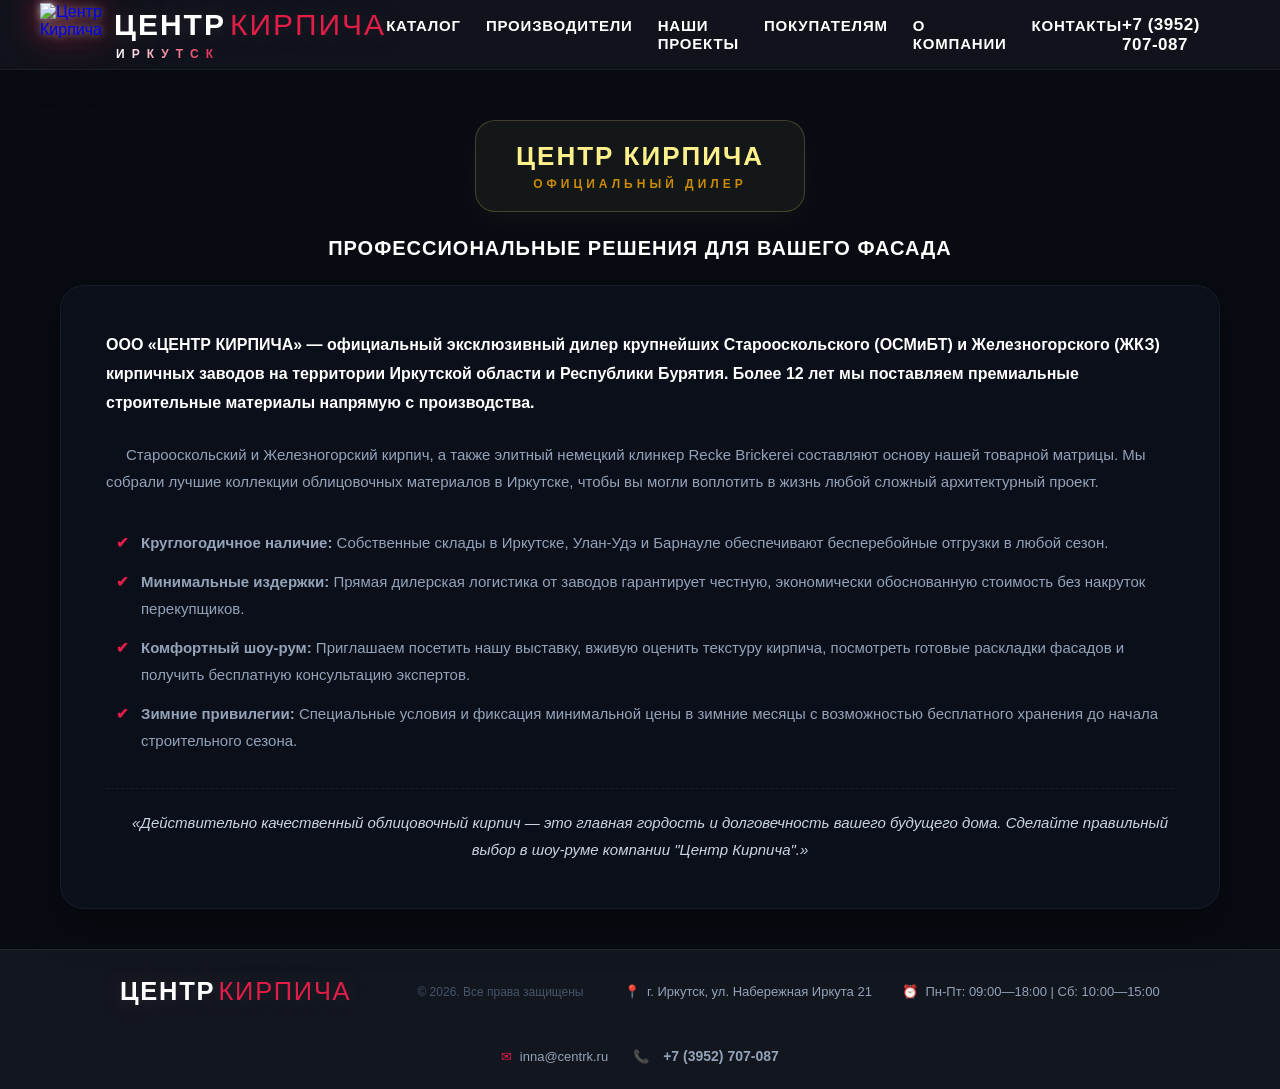
==== commit 34fba99b: "Add files via upload" ====
--- a/about.html
+++ b/about.html
@@ -11,7 +11,7 @@
         <!--ШАПКА -->
     <header class="glass-header">
     <a href="index.html" class="logo-container" style="text-decoration: none !important;">
-    <img src="img/logo-icon.png" alt="Центр Кирпича" class="header-logo-img">
+    <img src="img/logo-icon.webp" alt="Центр Кирпича" class="header-logo-img">
     <div class="logo-text-block">
         <div class="logo">ЦЕНТР<span>КИРПИЧА</span></div>
         <div class="logo-city">Иркутск</div>
@@ -30,7 +30,7 @@
     <div class="header-contacts">
         <a href="tel:+73952707087" class="phone-link">+7 (3952) 707-087</a>
         </div>
-        <div class="burger-menu-btn">
+        <div class="burger-menu-btn">
         <span></span>
         <span></span>
         <span></span>
@@ -100,12 +100,12 @@
         </div>
 
         <div class="footer-center">
-            <div><span>📍</span> г. Иркутск, ул. Трактовая</div>
+            <div><span>📍</span> г. Иркутск, ул. Набережная Иркута 21</div>
             <div><span>⏰</span> Пн-Пт: 09:00—18:00 | Сб: 10:00—15:00</div>
         </div>
 
         <div class="footer-right">
-            <div><span>✉</span> <a href="mailto:inna@centerk.ru">inna@centerk.ru</a></div>
+            <div><span>✉</span> <a href="mailto:inna@centrk.ru">inna@centrk.ru</a></div>
             <div class="footer-socials">
                 <span>📞</span>
                 <a href="tel:+73952707087" class="footer-phone">+7 (3952) 707-087</a>
@@ -115,5 +115,6 @@
     </div>
 </footer>
 
-    <script src="script.js"></script>
-</html>
+    <script src="script.js"></script>
+    </body>
+</html>
--- a/style.css
+++ b/style.css
@@ -57,21 +57,6 @@
     text-decoration: none !important;
     position: relative !important;
 }
-
-.logo {
-    font-size: 24px !important;
-    font-weight: 800 !important;
-    color: #ffffff !important;
-    letter-spacing: 2px !important;
-    text-transform: uppercase;
-    margin: 0 !important;
-}
-.logo span {
-    color: #a23131 !important;
-    font-weight: 300 !important;
-    margin-left: 4px;
-}
-
 /* слово ИРКУТСК под названием */
 .logo-city {
     font-size: 12px !important; 
@@ -220,13 +205,13 @@
     }
 
     /* 🔥 ВОТ ТЕПЕРЬ МОБИЛЬНАЯ ШТОРКА СИДИТ ТУТ И НЕ МЕШАЕТ КОМПЬЮТЕРАМ! */
-   .header-nav-menu{
-    position: fixed !important;
-    top: 56px !important;
-    right: 0 !important;
-    width: min(320px, 85vw) !important;
-    max-width: none !important;
-    height: calc(100vh - 56px) !important;
+   .header-nav-menu{
+    position: fixed !important;
+    top: 56px !important;
+    right: 0 !important;
+    width: min(320px, 85vw) !important;
+    max-width: none !important;
+    height: calc(100vh - 56px) !important;
 
     background:rgba(9,13,22,.97);
     backdrop-filter:blur(18px);
@@ -236,28 +221,28 @@
     box-shadow:
         -25px 0 60px rgba(0,0,0,.65);
 
-    display: flex !important;
-    flex-direction: column !important;
-    justify-content: flex-start !important;
-    align-items: stretch !important;
-
-    padding: 18px 28px !important;
-
-    gap: 0 !important;
-
-    transform: translateX(110%);
-    visibility: hidden;
-    pointer-events: none;
-    overflow-y: auto;
-    transition: transform .45s cubic-bezier(.23,1,.32,1), visibility 0s linear .45s;
+    display: flex !important;
+    flex-direction: column !important;
+    justify-content: flex-start !important;
+    align-items: stretch !important;
+
+    padding: 18px 28px !important;
+
+    gap: 0 !important;
+
+    transform: translateX(110%);
+    visibility: hidden;
+    pointer-events: none;
+    overflow-y: auto;
+    transition: transform .45s cubic-bezier(.23,1,.32,1), visibility 0s linear .45s;
 
     z-index:999999990;
 }
-.header-nav-menu.active{
-    transform: translateX(0);
-    visibility: visible;
-    pointer-events: auto;
-    transition-delay: 0s;
+.header-nav-menu.active{
+    transform: translateX(0);
+    visibility: visible;
+    pointer-events: auto;
+    transition-delay: 0s;
 }
 .menu-overlay{
 
@@ -287,19 +272,19 @@
 
 }
 
-.header-nav-menu li{
-    width: 100% !important;
+.header-nav-menu li{
+    width: 100% !important;
     list-style:none;
 }
 
-.header-nav-menu li a{
-
-    display: flex !important;
-    align-items: center !important;
-
-    width: 100% !important;
-
-    padding: 16px 0 !important;
+.header-nav-menu li a{
+
+    display: flex !important;
+    align-items: center !important;
+
+    width: 100% !important;
+
+    padding: 16px 0 !important;
 
     color:#fff;
 
@@ -364,11 +349,6 @@
     transition: background-position 0.1s ease-out !important;
 }
 
-/* Скрываем старый контейнер видео раз и навсегда, чтобы не ломал верстку */
-.video-bg-container {
-    display: none !important;
-}
-
 /* АНИМАЦИЯ: Живой перелив флэш-обжига по швам и граням */
 @keyframes brickFlash3D {
     0% { 
@@ -384,17 +364,6 @@
         background-position: 0px 0px, 0px 0px, 0px 0px, 0px 0px, 100% 50%; 
         filter: contrast(1) brightness(1); 
     }
-}
-
-.hero-overlay-content {
-    display: flex !important;
-    flex-direction: row !important;
-    justify-content: space-between !important;
-    align-items: center !important;
-    width: 100% !important;
-    max-width: 1400px !important;
-    margin: 80px auto 0 auto !important; /* Увеличили зазор от шапки */
-    gap: 40px !important;
 }
 
 /*ВСТРОЕННЫЙ ПРЕМИУМ-ДОМ С КЛИНКЕРНЫМ ОТСВЕЧИВАНИЕМ */
@@ -1092,28 +1061,13 @@
     background: rgba(255, 255, 255, 0.02) !important;
     border-color: rgba(255, 255, 255, 0.04) !important;
     color: #94a3b8 !important;
-}
-
-/* Горизонтальная строка с объёмом и итоговой сметой */
-.lead-summary-block {
-    text-align: center !important;
-    font-size: 13px !important;
-    color: #94a3b8 !important;
-    font-weight: 700 !important;
-    text-transform: uppercase !important;
-    letter-spacing: 1px !important;
-    margin: 20px 0 25px 0 !important;
-    line-height: 1.6 !important;
-    display: none; /* JavaScript раскроет этот блок при клике на расчет */
-}
-
-/* Стиль для неонового ценника с рублем внутри строки */
-#lead-final-price {
-    color: #e11d48 !important;
-    font-size: 16px !important;
-    font-weight: 900 !important;
-    text-shadow: 0 0 15px rgba(225, 29, 72, 0.4) !important;
-}
+    
+    /* 🔥 ЖЕСТОКИЙ ФИКС ДЛЯ ДЛИННЫХ НАЗВАНИЙ КИРПИЧЕЙ ЦЕНТРА КИРПИЧА */
+    text-overflow: clip !important; /* Намертво уничтожаем уродские три точки обрезки! */
+    overflow-x: auto !important;    /* Если имя кирпича супер-длинное, застройщик сможет плавно листать его пальцем прямо внутри рамки! */
+    white-space: nowrap !important; /* Держим текст строго в одну аккуратную линию */
+}
+
 
 .premium-booking input:focus {
     background: rgba(15, 23, 42, 0.8) !important;
@@ -1157,11 +1111,6 @@
     animation: liquidWater 4s ease-in-out infinite alternate !important;
     transition: all 0.4s cubic-bezier(0.16, 1, 0.3, 1) !important;
     margin-top: 15px !important;
-}
-#lead-brick-select.lead-readonly-input {
-    color: #ffffff !important;
-    font-weight: 700 !important;
-    text-shadow: 0 0 10px rgba(255, 255, 255, 0.1) !important;
 }
 
 /* 2. НАЗВАНИЯ РАЗДЕЛОВ: 🔥 ИСПРАВЛЕНО! Заменили display: block на display: none, чтобы скрыть нули до расчета */
@@ -1255,12 +1204,12 @@
 
 /* СЕТКА: Выстраивает 4 элемента ровными блоками по 2 в ряд */
 .premium-contacts-grid {
-     display: flex !important;
+    display: flex !important;
     flex-direction: row !important;
-    flex-wrap: nowrap !important; /* Запрещаем перенос на второй этаж на ПК */
+    flex-wrap: nowrap !important;
     justify-content: center !important;
     align-items: stretch !important;
-    gap: 15px !important; /* Компактное расстояние между плитками */
+    gap: 15px !important;
     width: 100% !important;
     max-width: 1400px !important;
     margin: 0 auto 30px auto !important;
@@ -1268,14 +1217,13 @@
 
 .contact-brick-item {
     display: flex !important;
-    align-items: center !important;
+    align-items: flex-start !important;   /* было: center — теперь все иконки стартуют с одной линии */
     gap: 20px !important;
     text-align: left !important;
-    
-    /* Дополнительное центрирование самих элементов внутри ячеек */
-    justify-content: flex-start !important; 
-    background: rgba(255, 255, 255, 0.01) !important; /* Легкая матовая подложка */
-    padding: 10px 15px !important;
+    justify-content: flex-start !important;
+    flex: 1 1 0 !important;                /* НОВОЕ — все 4 карточки становятся равной ширины */
+    background: rgba(255, 255, 255, 0.01) !important;
+    padding: 14px 15px !important;         /* было 10px 15px — чуть больше воздуха сверху/снизу под выравнивание */
     border-radius: 14px !important;
 }
 
@@ -1465,7 +1413,7 @@
     font-weight: 800 !important;
     font-size: 14px !important;
 }
-/* ЦЕНТРИРОВАНИЕ ФУТЕРА СТРОГО НА ГЛАВНОЙ СТРАНИЦЕ */
+/* ЦЕНТРИРОВАНИЕ ФУТЕРА */
 #index-page .footer-row,
 body:not([class*="-page"]) .footer-row {
     justify-content: center !important; /* Ставит логотип и текст строго по центру */
@@ -1477,14 +1425,14 @@
 @media (max-width: 768px) {
     
     /* ВОЗВРАЩАЕМ УЗКУЮ ШАПКУ В ОДИН РЯД */
-    .glass-header {
+    .glass-header {
         position: fixed !important;
         top: 0 !important;
         left: 0 !important;
         width: 100% !important;
         box-sizing: border-box !important;
-        height: 56px !important;
-        padding: 0 4% !important;
+        height: 56px !important;
+        padding: 0 4% !important;
         
         display: flex !important;
         flex-direction: row !important; /* СТРОГО в один горизонтальный ряд */
@@ -1568,11 +1516,11 @@
     .premium-house-img { max-width: 90% !important; width: 90% !important; height: auto !important; }
 
     /* КОНТАКТЫ В ОДИН СТОЛБИК */
-    .premium-contacts-grid { flex-direction: column !important; flex-wrap: nowrap !important; align-items: stretch !important; gap: 14px !important; padding: 0 !important; width: 100% !important; }
-    .contact-brick-item { flex: 0 0 auto !important; width: 100% !important; min-width: 0 !important; box-sizing: border-box !important; padding: 16px 20px !important; background: rgba(30, 41, 59, 0.2) !important; border: 1px solid rgba(255, 255, 255, 0.04) !important; border-radius: 14px !important; display: flex !important; flex-direction: row !important; align-items: center !important; gap: 15px !important; }
+    .premium-contacts-grid { flex-direction: column !important; flex-wrap: nowrap !important; align-items: stretch !important; gap: 14px !important; padding: 0 !important; width: 100% !important; }
+    .contact-brick-item { flex: 0 0 auto !important; width: 100% !important; min-width: 0 !important; box-sizing: border-box !important; padding: 16px 20px !important; background: rgba(30, 41, 59, 0.2) !important; border: 1px solid rgba(255, 255, 255, 0.04) !important; border-radius: 14px !important; display: flex !important; flex-direction: row !important; align-items: center !important; gap: 15px !important; }
     .brick-icon-circle { width: 44px !important; height: 44px !important; font-size: 18px !important; flex-shrink: 0 !important; }
-    .contact-meta-text { min-width: 0 !important; text-align: left !important; }
-    .contact-meta-text h4 { font-size: 13px !important; letter-spacing: 0.6px !important; margin-bottom: 2px !important; }
+    .contact-meta-text { min-width: 0 !important; text-align: left !important; }
+    .contact-meta-text h4 { font-size: 13px !important; letter-spacing: 0.6px !important; margin-bottom: 2px !important; }
     .contact-meta-text span, .contact-link-val { font-size: 14px !important; line-height: 1.4 !important; white-space: normal !important; }
 
     /* 1. НАМЕРТВО переключаем сетку преимуществ в один ровный столбик */
@@ -2027,8 +1975,38 @@
     padding: 45px !important;
     gap: 50px !important;
     box-shadow: 0 30px 60px rgba(0, 0, 0, 0.5) !important;
-}
-
+    position: relative;
+}
+.product-close-btn {
+    position: absolute;
+    top: 16px;
+    right: 16px;
+    width: 36px;
+    height: 36px;
+    border: none;
+    border-radius: 50%;
+    background: rgba(255, 255, 255, 0.08);
+    color: #fff;
+    font-size: 22px;
+    line-height: 1;
+    cursor: pointer;
+    display: flex;
+    align-items: center;
+    justify-content: center;
+    transition: background 0.2s ease;
+    z-index: 10;
+}
+
+.product-close-btn:hover {
+    background: rgba(255, 255, 255, 0.18);
+}
+
+#prodStock.in-stock {
+    color: #4ade80;
+}
+#prodStock.out-of-stock {
+    color: #f59e0b;
+}
 /* Левое фото кирпича */
 .product-visual-side {
     flex: 0 0 45% !important;
@@ -2291,12 +2269,6 @@
     text-shadow: 0 0 10px rgba(255, 255, 255, 0.15) !important;
 }
 
-/* Выделяем копейки или валюту ярким клинкерным цветом */
-.catalog-brick-price-tag::after {
-    color: #e11d48 !important; /* Слово загорится легким огненным акцентом */
-    font-size: 16px !important;
-    font-weight: 600;
-}
 /* ======================================================
    СТИЛИЗАЦИЯ ФОТОГРАФИИ ВНУТРИ КАРТОЧКИ ТОВАРА
 ====================================================== */
@@ -2664,64 +2636,64 @@
     text-transform: uppercase !important;
 }
 
-.premium-success-box p {
-    color: #94a3b8 !important; /* Твой приглушенный серебряный */
-    font-size: 13.5px !important;
-    line-height: 1.6 !important;
-    margin: 0 !important;
-}
-
-/* Компактный центрированный футер для смартфонов */
-@media (max-width: 768px) {
-    .main-footer {
-        padding: 30px 20px !important;
-    }
-
-    .footer-row {
-        flex-direction: column !important;
-        align-items: center !important;
-        gap: 20px !important;
-        padding: 0 !important;
-        text-align: center !important;
-    }
-
-    .footer-left {
-        flex-direction: column !important;
-        align-items: center !important;
-        gap: 6px !important;
-    }
-
-    .footer-left .logo-container {
-        transform: scale(0.9) !important;
-        transform-origin: center !important;
-    }
-
-    .footer-copyright {
-        white-space: normal !important;
-        font-size: 12px !important;
-    }
-
-    .footer-center,
-    .footer-right {
-        width: 100% !important;
-        flex-direction: column !important;
-        align-items: center !important;
-        gap: 10px !important;
-        font-size: 14px !important;
-    }
-
-    .footer-center > div,
-    .footer-right > div {
-        display: flex !important;
-        justify-content: center !important;
-        align-items: center !important;
-        flex-wrap: wrap !important;
-        gap: 4px !important;
-    }
-
-    .footer-phone {
-        font-size: 16px !important;
-    }
-}
-
-
+.premium-success-box p {
+    color: #94a3b8 !important; /* Твой приглушенный серебряный */
+    font-size: 13.5px !important;
+    line-height: 1.6 !important;
+    margin: 0 !important;
+}
+
+/* Компактный центрированный футер для смартфонов */
+@media (max-width: 768px) {
+    .main-footer {
+        padding: 30px 20px !important;
+    }
+
+    .footer-row {
+        flex-direction: column !important;
+        align-items: center !important;
+        gap: 20px !important;
+        padding: 0 !important;
+        text-align: center !important;
+    }
+
+    .footer-left {
+        flex-direction: column !important;
+        align-items: center !important;
+        gap: 6px !important;
+    }
+
+    .footer-left .logo-container {
+        transform: scale(0.9) !important;
+        transform-origin: center !important;
+    }
+
+    .footer-copyright {
+        white-space: normal !important;
+        font-size: 12px !important;
+    }
+
+    .footer-center,
+    .footer-right {
+        width: 100% !important;
+        flex-direction: column !important;
+        align-items: center !important;
+        gap: 10px !important;
+        font-size: 14px !important;
+    }
+
+    .footer-center > div,
+    .footer-right > div {
+        display: flex !important;
+        justify-content: center !important;
+        align-items: center !important;
+        flex-wrap: wrap !important;
+        gap: 4px !important;
+    }
+
+    .footer-phone {
+        font-size: 16px !important;
+    }
+}
+
+
